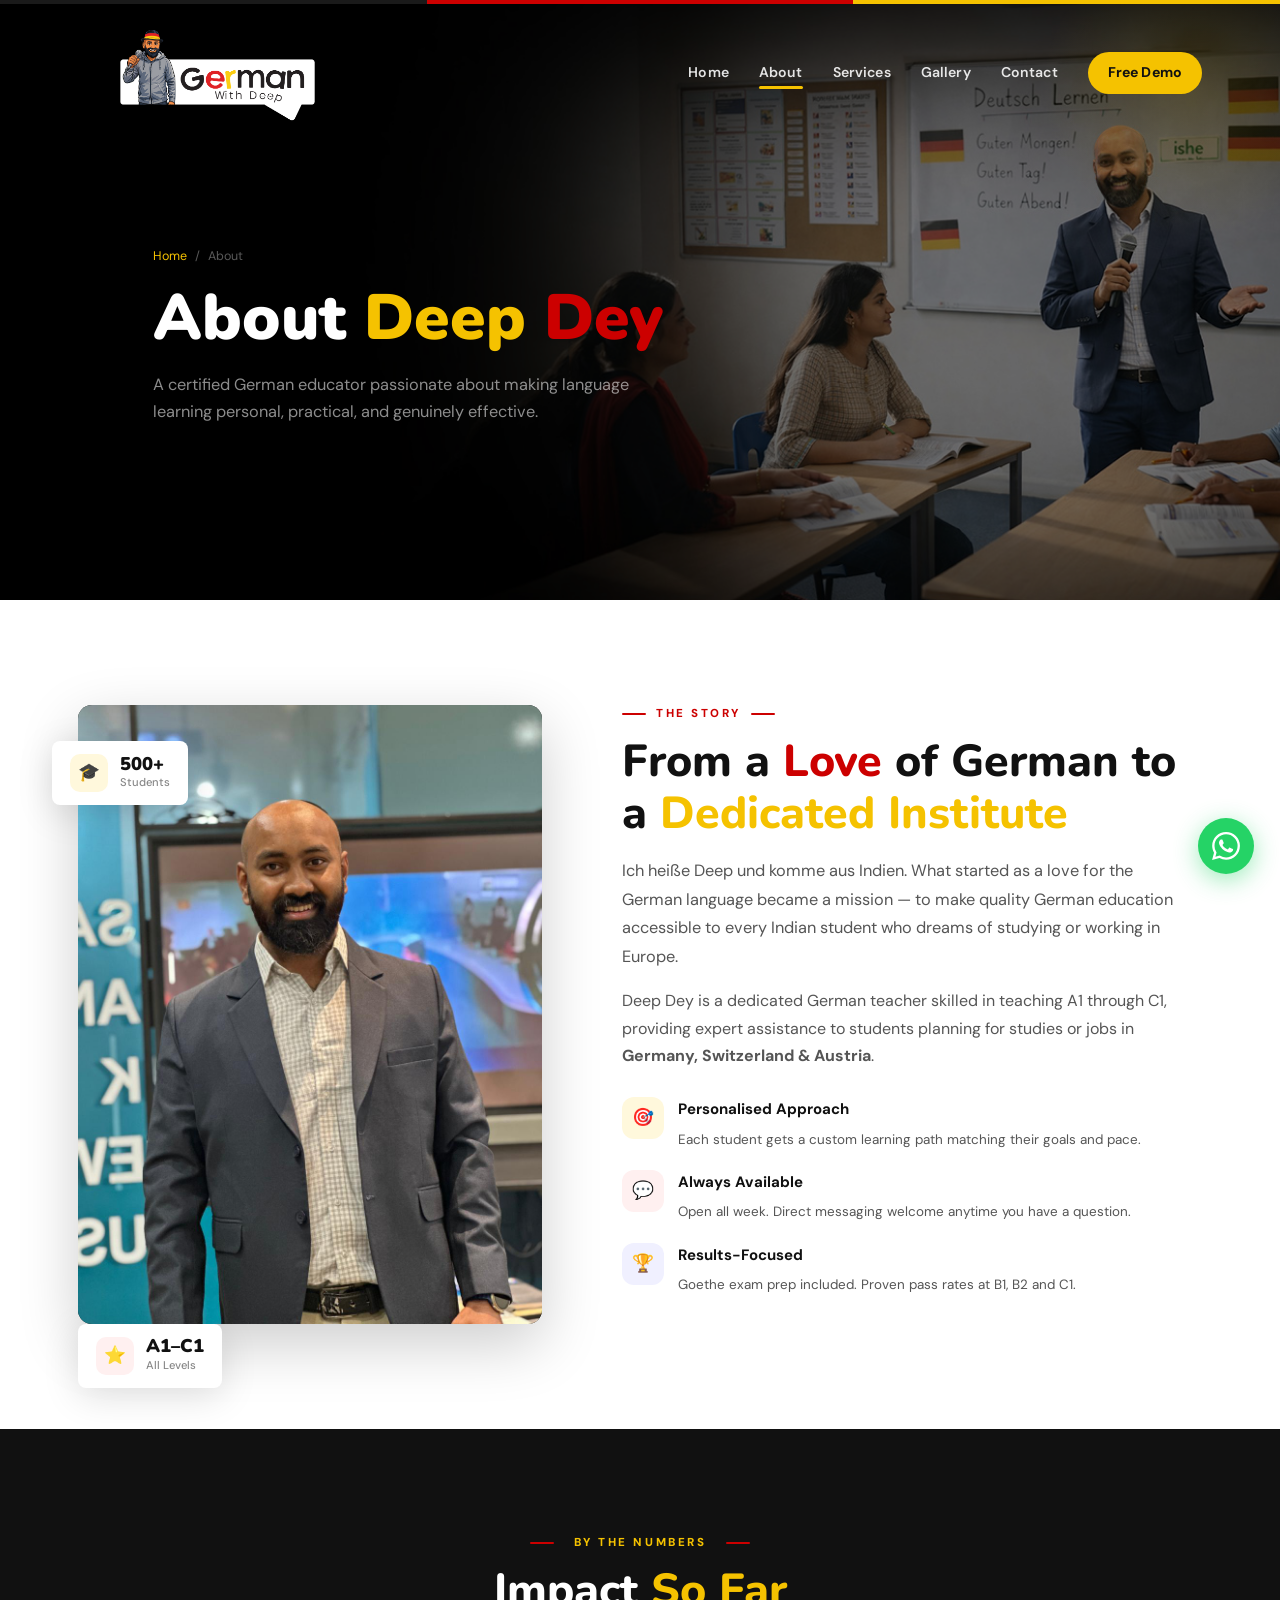
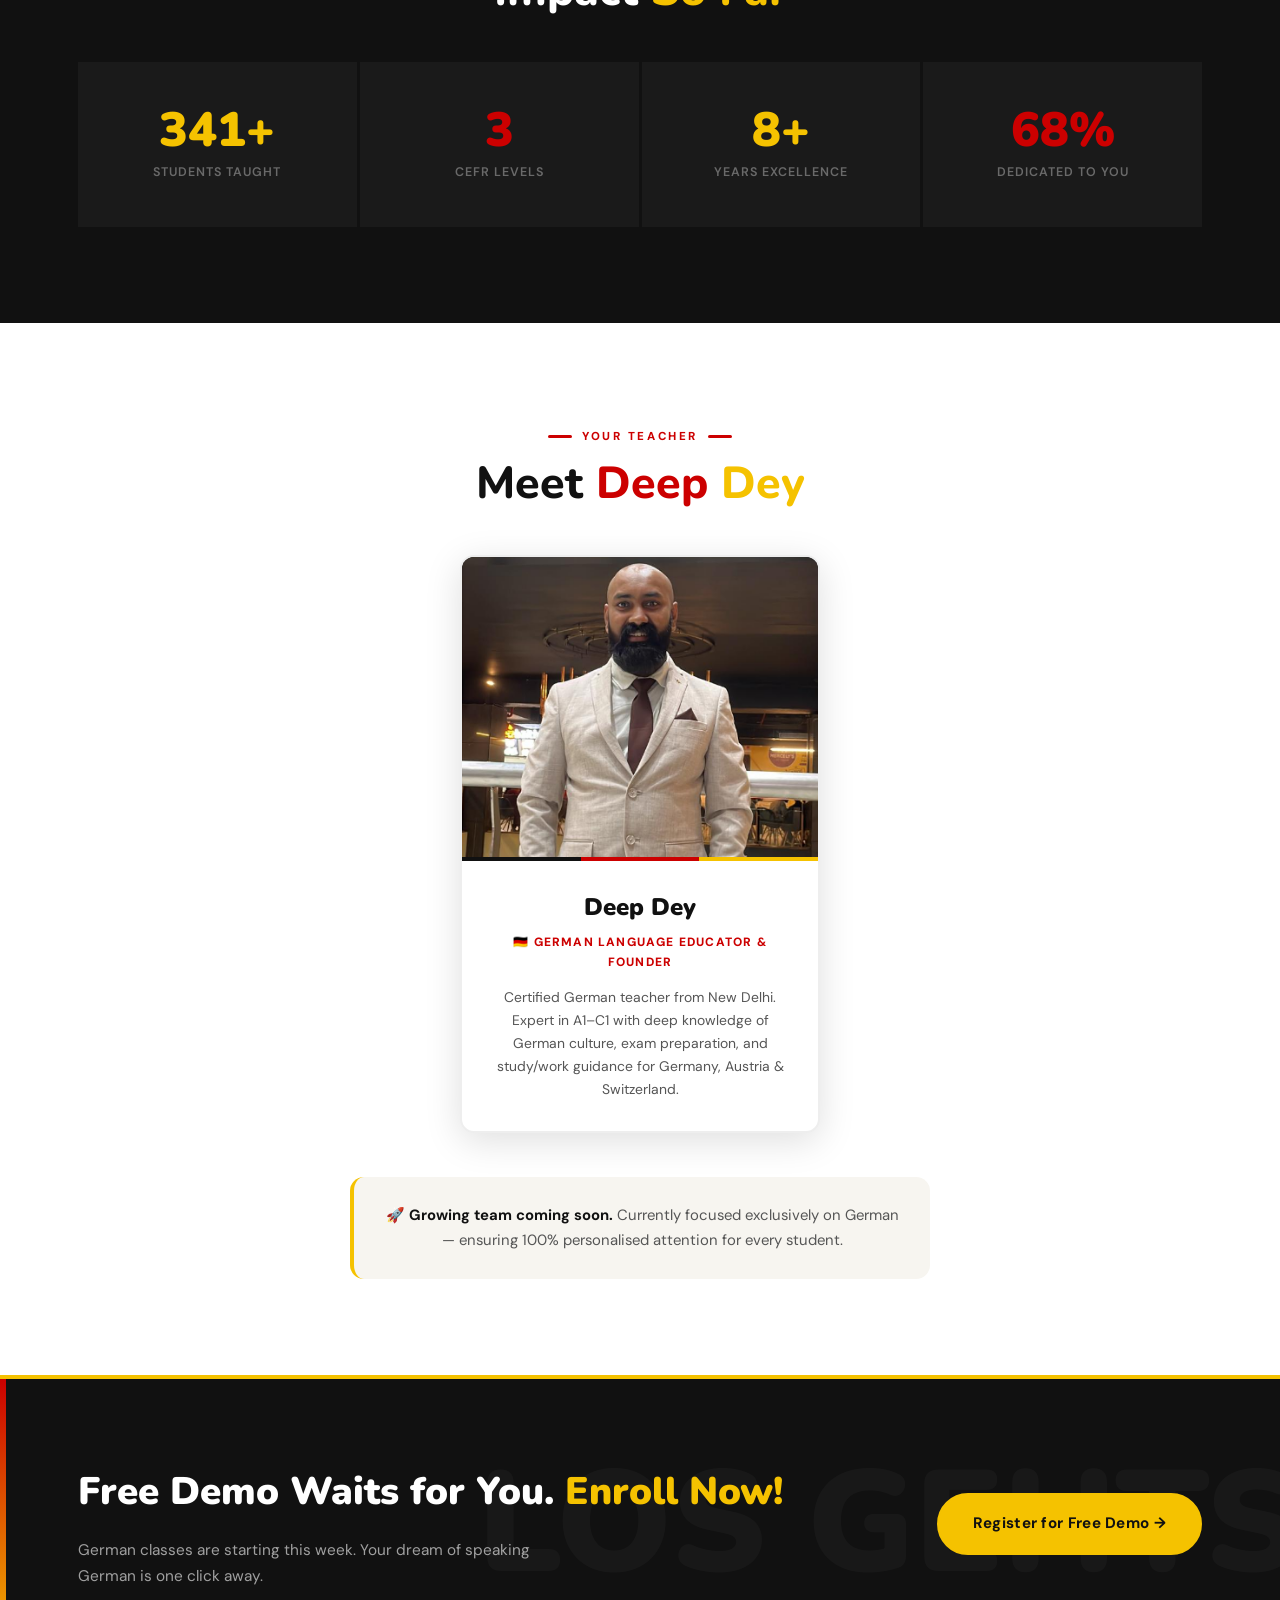
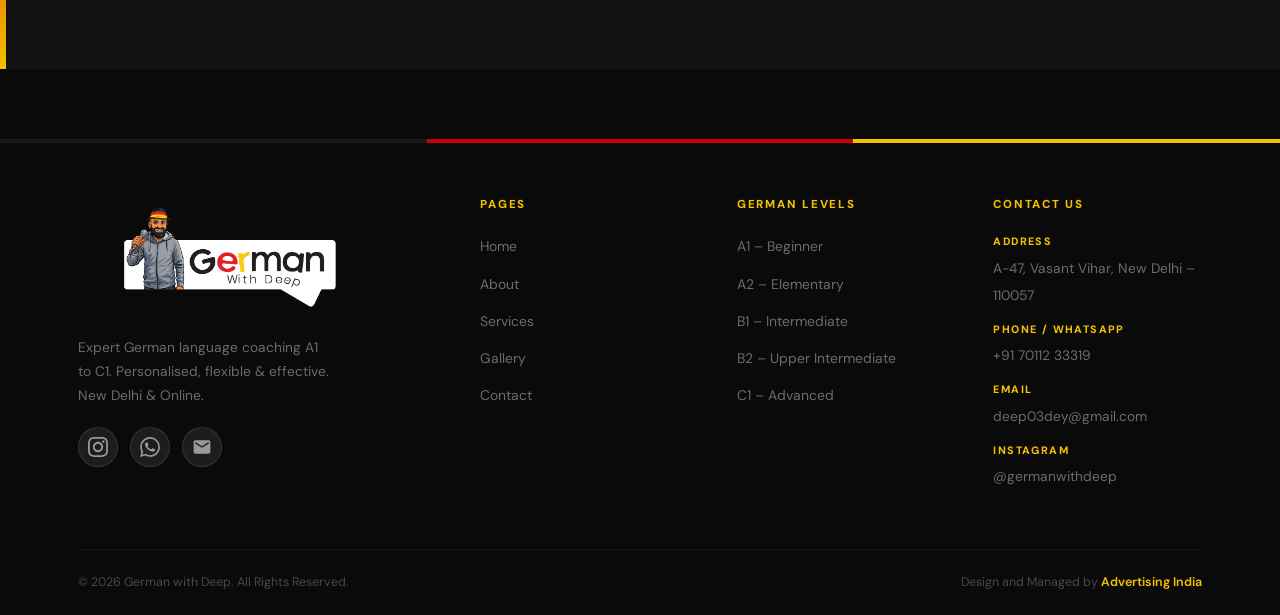
==== about.html @ fbdd0497 "Initial commit" ====
<!DOCTYPE html>
<html lang="en">
<head>
  <meta charset="UTF-8"/><meta name="viewport" content="width=device-width,initial-scale=1.0"/>
  <link rel="preconnect" href="https://fonts.googleapis.com"/>
  <link rel="preconnect" href="https://fonts.gstatic.com" crossorigin/>
  <link href="https://fonts.googleapis.com/css2?family=Nunito:wght@400;600;700;800;900&family=DM+Sans:wght@300;400;500;600&family=Playfair+Display:ital,wght@0,700;1,400&display=swap" rel="stylesheet"/>
  <link rel="stylesheet" href="style.css"/>
  <meta name="description" content="About Deep Dey – certified German teacher in New Delhi. Teaching A1 to C1 with personalised coaching and study abroad guidance."/>
  <title>About Deep Dey – German With Deep | German Teacher New Delhi</title>
</head><body>
<header class="navbar" id="navbar">
  <div class="nav-inner container">
    <a href="index.html" class="nav-logo">
      <img src="logo-black.png" alt="German With Deep" class="logo-dark"/>
      <img src="logo-white.png" alt="German With Deep" class="logo-light"/>
    </a>
    <nav class="nav-links" id="navLinks">
      <a href="index.html">Home</a>
      <a href="about.html" id="abt-lnk">About</a>
      <a href="services.html" id="svc-lnk">Services</a>
      <a href="gallery.html" id="gal-lnk">Gallery</a>
      <a href="contact.html" id="con-lnk">Contact</a>
      <a href="contact.html" class="nav-cta">Free Demo</a>
    </nav>
    <button class="hamburger" id="hamburger" aria-label="Menu"><span></span><span></span><span></span></button>
  </div>
</header>
<section class="page-hero">
  <!-- <img src="images/about_banner.jpeg" class="hero-bg"> -->
  <div class="page-hero-flag">
    <div class="pf1"></div><div class="pf2"></div><div class="pf3"></div></div>
  <div class="container page-hero-content">
    
    <div class="breadcrumb"><a href="index.html">Home</a><span>/</span><span>About</span></div>
    <h1>About <span class="y">Deep</span> <span class="r">Dey</span></h1>
    <p>A certified German educator passionate about making language learning personal, practical, and genuinely effective.</p>
  </div>
</section>

<section class="about-wrap section">
  <div class="container about-grid">
    <div class="about-img-col reveal-l">
      <div class="about-img-box">
        <img src="images/about.hero.jpeg" alt="Deep Dey" loading="lazy"/>
        <div class="about-img-ph"><div class="ph-initial">D</div><div class="ph-label">deep-dey-about.jpg</div></div>
      </div>
      <div class="float-badge"><div class="fb-icon yellow">🎓</div><div><div class="fb-num">500+</div><div class="fb-lbl">Students</div></div></div>
      <div class="float-badge"><div class="fb-icon red">⭐</div><div><div class="fb-num">A1–C1</div><div class="fb-lbl">All Levels</div></div></div>
    </div>
    <div class="about-text reveal-r">
      <div class="eyebrow">The Story</div>
      <h2 class="section-title">From a <span class="r">Love</span> of German to a <span class="y">Dedicated Institute</span></h2>
      <p class="section-lead">Ich heiße Deep und komme aus Indien. What started as a love for the German language became a mission — to make quality German education accessible to every Indian student who dreams of studying or working in Europe.</p>
      <p style="color:var(--text2);margin:16px 0;">Deep Dey is a dedicated German teacher skilled in teaching A1 through C1, providing expert assistance to students planning for studies or jobs in <strong>Germany, Switzerland &amp; Austria</strong>.</p>
      <div class="about-feats">
        <div class="about-feat"><div class="feat-dot y">🎯</div><div class="feat-txt"><strong>Personalised Approach</strong><span>Each student gets a custom learning path matching their goals and pace.</span></div></div>
        <div class="about-feat"><div class="feat-dot r">💬</div><div class="feat-txt"><strong>Always Available</strong><span>Open all week. Direct messaging welcome anytime you have a question.</span></div></div>
        <div class="about-feat"><div class="feat-dot b">🏆</div><div class="feat-txt"><strong>Results-Focused</strong><span>Goethe exam prep included. Proven pass rates at B1, B2 and C1.</span></div></div>
      </div>
    </div>
  </div>
</section>

<section class="milestones-wrap section">
  <div class="container">
    <div class="section-header center reveal" style="margin-bottom:44px">
      <div class="eyebrow" style="justify-content:center;color:var(--yellow)"><span style="background:var(--yellow)"></span>By the Numbers<span style="background:var(--yellow)"></span></div>
      <h2 class="section-title light">Impact <span style="color:var(--yellow)">So Far</span></h2>
    </div>
    <div class="milestone-row">
      <div class="mstone"><div class="mstone-num" data-target="500" data-suffix="+">0+</div><div class="mstone-lbl">Students Taught</div></div>
      <div class="mstone"><div class="mstone-num" data-target="5" data-suffix="">0</div><div class="mstone-lbl">CEFR Levels</div></div>
      <div class="mstone"><div class="mstone-num" data-target="13" data-suffix="+">0+</div><div class="mstone-lbl">Years Excellence</div></div>
      <div class="mstone"><div class="mstone-num" data-target="100" data-suffix="%">0%</div><div class="mstone-lbl">Dedicated to You</div></div>
    </div>
  </div>
</section>

<section class="about-wrap section">
  <div class="container">
    <div class="section-header center reveal" style="margin-bottom:44px">
      <div class="eyebrow" style="justify-content:center">Your Teacher</div>
      <h2 class="section-title">Meet <span class="r">Deep</span> <span class="y">Dey</span></h2>
    </div>
    <div style="display:flex;justify-content:center">
      <div class="teacher-card reveal">
        <div class="tc-img">
          <img src="images/meet.png" alt="Deep Dey" loading="lazy"/>
          <!-- <div class="tc-img-ph"><div class="tc-initial">D</div><span>deep-dey-teacher.jpg</span></div> -->
        </div>
        <div class="tc-top-bar"><div style="background:var(--black)"></div><div style="background:var(--red)"></div><div style="background:var(--yellow)"></div></div>
        <div class="tc-info">
          <div class="tc-name">Deep Dey</div>
          <div class="tc-role">🇩🇪 German Language Educator &amp; Founder</div>
          <div class="tc-bio">Certified German teacher from New Delhi. Expert in A1–C1 with deep knowledge of German culture, exam preparation, and study/work guidance for Germany, Austria &amp; Switzerland.</div>
        </div>
      </div>
    </div>
    <div style="max-width:580px;margin:44px auto 0;background:var(--warm);border-radius:var(--radius);padding:26px 30px;border-left:4px solid var(--yellow);text-align:center">
      <p style="color:var(--text2);font-size:.93rem">🚀 <strong style="color:var(--black)">Growing team coming soon.</strong> Currently focused exclusively on German — ensuring 100% personalised attention for every student.</p>
    </div>
  </div>
</section>
<div class="cta-banner">
  <div class="cta-inner container">
    <div class="cta-text">
      <h2>Free Demo Waits for You. <span>Enroll Now!</span></h2>
      <p>German classes are starting this week. Your dream of speaking German is one click away.</p>
    </div>
    <a href="contact.html" class="btn btn-yellow" style="padding:16px 34px;font-size:.95rem">Register for Free Demo →</a>
  </div>
</div>
<!-- <footer class="footer">
  <div class="footer-flag"><div class="ff-b"></div><div class="ff-r"></div><div class="ff-y"></div></div>
  <div class="container">
    <div class="footer-grid">
      <div class="footer-brand"><img src="logo-white.png" alt="German With Deep" class="fl"/><p>Expert German language coaching A1 to C1. Personalised, flexible &amp; effective. New Delhi &amp; Online.</p></div>
      <div class="footer-col"><h4>Pages</h4><ul><li><a href="index.html">Home</a></li><li><a href="about.html">About</a></li><li><a href="services.html">Services</a></li><li><a href="gallery.html">Gallery</a></li><li><a href="contact.html">Contact</a></li></ul></div>
      <div class="footer-col"><h4>German Levels</h4><ul><li><a href="services.html">A1 – Beginner</a></li><li><a href="services.html">A2 – Elementary</a></li><li><a href="services.html">B1 – Intermediate</a></li><li><a href="services.html">B2 – Upper Int.</a></li><li><a href="services.html">C1 – Advanced</a></li></ul></div>
      <div class="footer-col"><h4>Contact</h4>
        <div class="fc-item"><strong>Address</strong><span>A-47, Vasant Vihar, New Delhi – 110057</span></div>
        <div class="fc-item"><strong>Phone / WhatsApp</strong><a href="tel:+917011233319">+91 70112 33319</a></div>
        <div class="fc-item"><strong>Email</strong><a href="mailto:deep03dey@gmail.com">deep03dey@gmail.com</a></div>
      </div>
    </div>
    <div class="footer-bottom">
      <p>© 2024 German With Deep. All Rights Reserved.</p>
      <div class="footer-socials">
        <a href="#" class="fsoc">▶</a><a href="#" class="fsoc">📷</a>
        <a href="https://wa.me/917011233319" class="fsoc">💬</a>
      </div>
    </div>
  </div>
</footer> -->

<footer class="footer">
  <div class="footer-flag"><div class="ff-b"></div><div class="ff-r"></div><div class="ff-y"></div></div>
  <div class="container">
    <div class="footer-grid">

      <div class="footer-brand">
        <img src="logo-white.png" alt="German With Deep" class="fl"/>
        <p>Expert German language coaching A1 to C1. Personalised, flexible &amp; effective. New Delhi &amp; Online.</p>
        <div class="footer-socials" style="margin-top:20px">
          <!-- Instagram -->
          <a href="https://www.instagram.com/germanwithdeep?igsh=MWoxcTdnMjJjYzBhMg%3D%3D&utm_source=qr"
             target="_blank" rel="noopener noreferrer"
             class="fsoc fsoc-insta" aria-label="Instagram">
            <svg viewBox="0 0 24 24" xmlns="http://www.w3.org/2000/svg">
              <path d="M12 2.163c3.204 0 3.584.012 4.85.07 3.252.148 4.771 1.691 4.919 4.919.058 1.265.069 1.645.069 4.849 0 3.205-.012 3.584-.069 4.849-.149 3.225-1.664 4.771-4.919 4.919-1.266.058-1.644.07-4.85.07-3.204 0-3.584-.012-4.849-.07-3.26-.149-4.771-1.699-4.919-4.92-.058-1.265-.07-1.644-.07-4.849 0-3.204.013-3.583.07-4.849.149-3.227 1.664-4.771 4.919-4.919 1.266-.057 1.645-.069 4.849-.069zm0-2.163c-3.259 0-3.667.014-4.947.072-4.358.2-6.78 2.618-6.98 6.98-.059 1.281-.073 1.689-.073 4.948 0 3.259.014 3.668.072 4.948.2 4.358 2.618 6.78 6.98 6.98 1.281.058 1.689.072 4.948.072 3.259 0 3.668-.014 4.948-.072 4.354-.2 6.782-2.618 6.979-6.98.059-1.28.073-1.689.073-4.948 0-3.259-.014-3.667-.072-4.947-.196-4.354-2.617-6.78-6.979-6.98-1.281-.059-1.69-.073-4.949-.073zm0 5.838c-3.403 0-6.162 2.759-6.162 6.162s2.759 6.163 6.162 6.163 6.162-2.759 6.162-6.163c0-3.403-2.759-6.162-6.162-6.162zm0 10.162c-2.209 0-4-1.79-4-4 0-2.209 1.791-4 4-4s4 1.791 4 4c0 2.21-1.791 4-4 4zm6.406-11.845c-.796 0-1.441.645-1.441 1.44s.645 1.44 1.441 1.44c.795 0 1.439-.645 1.439-1.44s-.644-1.44-1.439-1.44z"/>
            </svg>
          </a>
          <!-- WhatsApp -->
          <a href="https://wa.me/917011233319"
             target="_blank" rel="noopener noreferrer"
             class="fsoc fsoc-wa" aria-label="WhatsApp">
            <svg viewBox="0 0 24 24" xmlns="http://www.w3.org/2000/svg">
              <path d="M17.472 14.382c-.297-.149-1.758-.867-2.03-.967-.273-.099-.471-.148-.67.15-.197.297-.767.966-.94 1.164-.173.199-.347.223-.644.075-.297-.15-1.255-.463-2.39-1.475-.883-.788-1.48-1.761-1.653-2.059-.173-.297-.018-.458.13-.606.134-.133.298-.347.446-.52.149-.174.198-.298.298-.497.099-.198.05-.371-.025-.52-.075-.149-.669-1.612-.916-2.207-.242-.579-.487-.5-.669-.51-.173-.008-.371-.01-.57-.01-.198 0-.52.074-.792.372-.272.297-1.04 1.016-1.04 2.479 0 1.462 1.065 2.875 1.213 3.074.149.198 2.096 3.2 5.077 4.487.709.306 1.262.489 1.694.625.712.227 1.36.195 1.871.118.571-.085 1.758-.719 2.006-1.413.248-.694.248-1.289.173-1.413-.074-.124-.272-.198-.57-.347m-5.421 7.403h-.004a9.87 9.87 0 01-5.031-1.378l-.361-.214-3.741.982.998-3.648-.235-.374a9.86 9.86 0 01-1.51-5.26c.001-5.45 4.436-9.884 9.888-9.884 2.64 0 5.122 1.03 6.988 2.898a9.825 9.825 0 012.893 6.994c-.003 5.45-4.437 9.884-9.885 9.884m8.413-18.297A11.815 11.815 0 0012.05 0C5.495 0 .16 5.335.157 11.892c0 2.096.547 4.142 1.588 5.945L.057 24l6.305-1.654a11.882 11.882 0 005.683 1.448h.005c6.554 0 11.89-5.335 11.893-11.893a11.821 11.821 0 00-3.48-8.413Z"/>
            </svg>
          </a>
          <!-- Email -->
          <a href="mailto:deep03dey@gmail.com"
             class="fsoc fsoc-mail" aria-label="Email">
            <svg viewBox="0 0 24 24" xmlns="http://www.w3.org/2000/svg">
              <path d="M20 4H4c-1.1 0-2 .9-2 2v12c0 1.1.9 2 2 2h16c1.1 0 2-.9 2-2V6c0-1.1-.9-2-2-2zm0 4l-8 5-8-5V6l8 5 8-5v2z"/>
            </svg>
          </a>
        </div>
      </div>

      <div class="footer-col">
        <h4>Pages</h4>
        <ul>
          <li><a href="index.html">Home</a></li>
          <li><a href="about.html">About</a></li>
          <li><a href="services.html">Services</a></li>
          <li><a href="gallery.html">Gallery</a></li>
          <li><a href="contact.html">Contact</a></li>
        </ul>
      </div>

      <div class="footer-col">
        <h4>German Levels</h4>
        <ul>
          <li><a href="services.html">A1 – Beginner</a></li>
          <li><a href="services.html">A2 – Elementary</a></li>
          <li><a href="services.html">B1 – Intermediate</a></li>
          <li><a href="services.html">B2 – Upper Intermediate</a></li>
          <li><a href="services.html">C1 – Advanced</a></li>
        </ul>
      </div>

      <div class="footer-col">
        <h4>Contact Us</h4>
        <div class="fc-item"><strong>Address</strong><span>A-47, Vasant Vihar, New Delhi – 110057</span></div>
        <div class="fc-item"><strong>Phone / WhatsApp</strong><a href="https://wa.me/917011233319">+91 70112 33319</a></div>
        <div class="fc-item"><strong>Email</strong><a href="mailto:deep03dey@gmail.com">deep03dey@gmail.com</a></div>
        <div class="fc-item"><strong>Instagram</strong>
          <a href="https://www.instagram.com/germanwithdeep?igsh=MWoxcTdnMjJjYzBhMg%3D%3D&utm_source=qr"
             target="_blank" rel="noopener">@germanwithdeep</a>
        </div>
      </div>

    </div>

    <!-- Bottom bar -->
    <div class="footer-bottom">
      <p>© 2026 German with Deep. All Rights Reserved.</p>
      <p class="footer-credit">
        Design and Managed by
        <a href="https://lso360seoplugin.com/" target="_blank" rel="noopener">Advertising India</a>
      </p>
    </div>

  </div>
</footer>
<a href="https://wa.me/917011233319" class="wa-fab" target="_blank" rel="noopener" aria-label="WhatsApp"><svg viewBox="0 0 24 24"><path d="M17.472 14.382c-.297-.149-1.758-.867-2.03-.967-.273-.099-.471-.148-.67.15-.197.297-.767.966-.94 1.164-.173.199-.347.223-.644.075-.297-.15-1.255-.463-2.39-1.475-.883-.788-1.48-1.761-1.653-2.059-.173-.297-.018-.458.13-.606.134-.133.298-.347.446-.52.149-.174.198-.298.298-.497.099-.198.05-.371-.025-.52-.075-.149-.669-1.612-.916-2.207-.242-.579-.487-.5-.669-.51-.173-.008-.371-.01-.57-.01-.198 0-.52.074-.792.372-.272.297-1.04 1.016-1.04 2.479 0 1.462 1.065 2.875 1.213 3.074.149.198 2.096 3.2 5.077 4.487.709.306 1.262.489 1.694.625.712.227 1.36.195 1.871.118.571-.085 1.758-.719 2.006-1.413.248-.694.248-1.289.173-1.413-.074-.124-.272-.198-.57-.347m-5.421 7.403h-.004a9.87 9.87 0 01-5.031-1.378l-.361-.214-3.741.982.998-3.648-.235-.374a9.86 9.86 0 01-1.51-5.26c.001-5.45 4.436-9.884 9.888-9.884 2.64 0 5.122 1.03 6.988 2.898a9.825 9.825 0 012.893 6.994c-.003 5.45-4.437 9.884-9.885 9.884m8.413-18.297A11.815 11.815 0 0012.05 0C5.495 0 .16 5.335.157 11.892c0 2.096.547 4.142 1.588 5.945L.057 24l6.305-1.654a11.882 11.882 0 005.683 1.448h.005c6.554 0 11.89-5.335 11.893-11.893a11.821 11.821 0 00-3.48-8.413Z"/></svg></a>
<script src="main.js"></script>
</body></html>
---- style.css ----
/* ══════════════════════════════════════════════════════
   GERMAN WITH DEEP — Logo-Matched Theme
   Exact logo colors:
   Black  #111111  — primary bg, text
   White  #FFFFFF  — text on dark, sections
   Red    #CC0000  — German flag red (accent 1)
   Yellow #F5C200  — German flag gold (accent 2)
   Warm   #F7F5F0  — off-white bg for light sections
   ══════════════════════════════════════════════════════ */

:root {
  --black:   #111111;
  --black2:  #1A1A1A;
  --black3:  #242424;
  --white:   #FFFFFF;
  --warm:    #F7F5F0;
  --red:     #CC0000;
  --red2:    #E00000;
  --yellow:  #F5C200;
  --yellow2: #FFCF00;
  --gray:    #888888;
  --gray2:   #EEEEEE;
  --text:    #222222;
  --text2:   #555555;

  --font-head: 'Nunito', sans-serif;
  --font-body: 'DM Sans', sans-serif;
  --font-serif:'Playfair Display', serif;

  --radius:   14px;
  --radius-sm:8px;
  --shadow:   0 4px 20px rgba(0,0,0,0.08);
  --shadow-md:0 8px 36px rgba(0,0,0,0.13);
  --shadow-lg:0 20px 60px rgba(0,0,0,0.20);
  --tr:       0.3s cubic-bezier(0.4,0,0.2,1);
}

*,*::before,*::after { box-sizing:border-box; margin:0; padding:0; }
html { scroll-behavior:smooth; font-size:16px; }
body { font-family:var(--font-body); color:var(--text); background:var(--warm); overflow-x:hidden; line-height:1.7; }
img  { max-width:100%; display:block; }
a    { text-decoration:none; color:inherit; }
ul   { list-style:none; }

.container { max-width:1180px; margin:0 auto; padding:0 28px; }
.section    { padding:96px 0; }
.center     { text-align:center; }

/* ── Typography ── */
.eyebrow {
  display:inline-flex; align-items:center; gap:10px;
  font-size:.72rem; font-weight:800; letter-spacing:.22em;
  text-transform:uppercase; color:var(--red); margin-bottom:12px;
}
.eyebrow::before,
.eyebrow::after { content:''; display:block; width:24px; height:2.5px; background:var(--red); border-radius:2px; }

.section-title {
  font-family:var(--font-head);
  font-size:clamp(1.9rem,3.5vw,2.8rem);
  font-weight:800; line-height:1.18; color:var(--black); margin-bottom:16px;
}
.section-title .r { color:var(--red); }
.section-title .y { color:var(--yellow); }
.section-title.light { color:var(--white); }

.section-lead { font-size:1.02rem; color:var(--text2); line-height:1.75; max-width:560px; }

/* ── Buttons ── */
.btn {
  display:inline-flex; align-items:center; gap:8px;
  padding:13px 28px; border-radius:50px;
  font-family:var(--font-body); font-weight:700; font-size:.9rem;
  cursor:pointer; border:2.5px solid transparent;
  transition:var(--tr); letter-spacing:.02em; white-space:nowrap;
}
.btn-red  { background:var(--red); color:var(--white); border-color:var(--red); }
.btn-red:hover { background:var(--red2); border-color:var(--red2); transform:translateY(-2px); box-shadow:0 8px 24px rgba(204,0,0,.3); }
.btn-yellow { background:var(--yellow); color:var(--black); border-color:var(--yellow); }
.btn-yellow:hover { background:var(--yellow2); border-color:var(--yellow2); transform:translateY(-2px); box-shadow:0 8px 24px rgba(245,194,0,.35); }
.btn-black { background:var(--black); color:var(--white); border-color:var(--black); }
.btn-black:hover { background:var(--black2); transform:translateY(-2px); }
.btn-outline { background:transparent; color:var(--black); border-color:var(--black); }
.btn-outline:hover { background:var(--black); color:var(--white); }
.btn-outline-white { background:transparent; color:var(--white); border-color:rgba(255,255,255,.5); }
.btn-outline-white:hover { border-color:var(--yellow); color:var(--yellow); }
.btn-white { background:var(--white); color:var(--black); border-color:var(--white); }
.btn-white:hover { background:var(--yellow); border-color:var(--yellow); }

/* ══════════════════════════════════════════════════════
   NAVBAR
   ══════════════════════════════════════════════════════ */
.navbar {
  position:fixed; top:0; left:0; right:0; z-index:1000;
  padding:18px 0; transition:var(--tr);
}
.navbar.scrolled {
  background:var(--white);
  box-shadow:0 2px 24px rgba(0,0,0,.10);
  padding:12px 0;
}
.navbar:not(.scrolled) .logo-dark  { display:none; }
.navbar:not(.scrolled) .logo-light { display:block; }
.navbar.scrolled .logo-light { display:none !important; }
.navbar.scrolled .logo-dark  { display:block !important; }

.nav-inner { display:flex; align-items:center; justify-content:space-between; }
.nav-logo img { height:110px; width:auto; }

.nav-links { display:flex; align-items:center; gap:30px; }
.nav-links a {
  font-weight:600; font-size:.88rem; letter-spacing:.01em;
  color:rgba(255,255,255,.88); transition:var(--tr); position:relative;
}
.navbar.scrolled .nav-links a { color:var(--text); }
.nav-links a::after {
  content:''; position:absolute; bottom:-4px; left:0;
  width:0; height:2.5px; background:var(--yellow); border-radius:2px; transition:var(--tr);
}
.nav-links a:hover::after, .nav-links a.active::after { width:100%; }
.nav-links a:hover { color:var(--yellow); }
.navbar.scrolled .nav-links a:hover { color:var(--red); }
.navbar.scrolled .nav-links a::after { background:var(--red); }

.nav-cta {
  background:var(--yellow) !important; color:var(--black) !important;
  padding:9px 20px !important; border-radius:50px; font-weight:700 !important;
}
.nav-cta::after { display:none !important; }
.nav-cta:hover { background:var(--yellow2) !important; transform:translateY(-1px); }

.hamburger { display:none; flex-direction:column; gap:5px; background:none; border:none; cursor:pointer; padding:4px; }
.hamburger span { display:block; width:26px; height:2.5px; background:var(--white); border-radius:2px; transition:var(--tr); }
.navbar.scrolled .hamburger span { background:var(--black); }
.hamburger.open span:nth-child(1) { transform:rotate(45deg) translate(5px,5px); }
.hamburger.open span:nth-child(2) { opacity:0; }
.hamburger.open span:nth-child(3) { transform:rotate(-45deg) translate(5px,-5px); }

/* ══════════════════════════════════════════════════════
   HERO — Black bg, logo personality
   ══════════════════════════════════════════════════════ */
/* .hero {
  min-height:100vh; position:relative;
  background:var(--black);
  display:flex; align-items:center; overflow:hidden;
} */

.hero {
  min-height:100vh;
  position:relative;

  background:
    linear-gradient(rgba(0,0,0,0.4), rgba(0,0,0,0.4)),
    url('images/home_banner.jpeg') center/cover no-repeat;

  display:flex;
  align-items:center;
  overflow:hidden;
}

/* German flag stripe at very top */
.hero-flag-stripe {
  position:absolute; top:0; left:0; right:0;
  height:5px; display:flex;
}
.stripe-black { flex:1; background:#111; }
.stripe-red   { flex:1; background:var(--red); }
.stripe-gold  { flex:1; background:var(--yellow); }

/* Diagonal yellow accent shape */
.hero-shape {
  position:absolute; right:0; top:0; bottom:0; width:42%;
  background:linear-gradient(135deg, transparent 0%, rgba(245,194,0,.06) 100%);
  clip-path:polygon(15% 0%, 100% 0%, 100% 100%, 0% 100%);
  pointer-events:none;
}
.hero-shape::after {
  content:''; position:absolute; inset:0;
  background:repeating-linear-gradient(
    -45deg,
    transparent, transparent 40px,
    rgba(245,194,0,.03) 40px, rgba(245,194,0,.03) 41px
  );
}

/* Floating German words bg */
.hero-words { position:absolute; inset:0; pointer-events:none; overflow:hidden; }
.hw {
  position:absolute; font-family:var(--font-head); font-weight:900;
  color:rgba(255,255,255,.028); user-select:none;
  animation:hwDrift linear infinite;
}
.hw1 { font-size:6rem; top:8%;  left:2%;  animation-duration:24s; }
.hw2 { font-size:4rem; top:22%; right:6%; animation-duration:18s; animation-delay:-5s; }
.hw3 { font-size:5rem; top:55%; left:10%; animation-duration:27s; animation-delay:-10s; }
.hw4 { font-size:7rem; top:68%; right:8%; animation-duration:21s; animation-delay:-3s; }
.hw5 { font-size:3.5rem; top:40%; left:48%; animation-duration:30s; animation-delay:-7s; }
@keyframes hwDrift {
  0%   { transform:translateY(0)    rotate(-2deg); opacity:.03; }
  50%  { opacity:.06; }
  100% { transform:translateY(-40px) rotate(2deg);  opacity:.03; }
}

/* Animated dots grid */
.hero-dots {
  position:absolute; inset:0; pointer-events:none;
  /* background-image:radial-gradient(circle, rgba(255,255,255,.06) 1px, transparent 1px); */
  background-size:32px 32px;
  animation:dotScroll 20s linear infinite;
}
@keyframes dotScroll { from{background-position:0 0;} to{background-position:32px 32px;} }

.hero-content { position:relative; z-index:2; padding-top:100px; max-width:680px;margin-left:70px; padding: 0 20px; margin-top: 150px;}

/* Pill badge */
.hero-pill {
  display:inline-flex; align-items:center; gap:10px;
  /* background:rgba(245,194,0,.12); border:1.5px solid rgba(245,194,0,.35); */
  color:var(--yellow); font-size:.76rem; font-weight:700;
  letter-spacing:.15em; text-transform:uppercase;
  padding:7px 18px; border-radius:50px; margin-bottom:28px;
  animation:fadeInDown .7s ease both;
}
.pill-dot { width:7px; height:7px; border-radius:50%; background:var(--yellow); animation:blink 2s ease-in-out infinite; }
@keyframes blink { 0%,100%{opacity:1;} 50%{opacity:.25;} }

/* Hero title */
.hero-title {
  font-family:var(--font-head);
  font-size:clamp(3rem,6vw,5.6rem);
  font-weight:900; line-height:1.07; margin-bottom:24px;
  display:flex; flex-direction:column; gap:2px;
}
.ht1 { color:var(--white); animation:fadeInUp .7s ease .1s both; }
.ht2 {
  display:inline-flex; align-items:center; gap:0;
  animation:fadeInUp .7s ease .2s both;
}
/* Logo-style colored letters: Ge-r-man */
.ht-w { color:var(--white); }
.ht-r { color:var(--red); }
.ht-y { color:var(--yellow); }
.ht3 { color:rgba(255,255,255,.55); font-size:60%; font-family:var(--font-serif); font-style:italic; animation:fadeInUp .7s ease .3s both; }

.hero-sub {
  color:rgba(255,255,255,.6); font-size:1.05rem; max-width:520px;
  margin-bottom:40px; animation:fadeInUp .7s ease .4s both; line-height:1.75;
}

.hero-btns { display:flex; gap:14px; flex-wrap:wrap; margin-bottom:60px; animation:fadeInUp .7s ease .5s both; }

/* Stats */
.hero-stats { display:flex; align-items:center; gap:36px; flex-wrap:wrap; animation:fadeInUp .7s ease .6s both; }
.hstat { display:flex; flex-direction:column; }
.hstat-num { font-family:var(--font-head); font-size:2rem; font-weight:900; color:var(--yellow); line-height:1; }
.hstat-lbl { font-size:.7rem; font-weight:600; color:rgba(255,255,255,.4); letter-spacing:.1em; text-transform:uppercase; margin-top:3px; }
.hstat-div { width:1px; height:42px; background:rgba(255,255,255,.1); }

/* Hero right image zone */
.hero-img-zone {
  position:absolute; right:0; bottom:0; top:0; width:42%;
  display:flex; align-items:flex-end; justify-content:center;
  z-index:1; pointer-events:none; overflow:hidden;
}
/* PATH: images/hero-deep.png — transparent PNG of Deep Dey */
.hero-img-zone img {
  height:88%; max-height:720px; width:auto;
  object-fit:contain; object-position:bottom;
  animation:heroFloat 5s ease-in-out infinite;
  filter:drop-shadow(0 30px 60px rgba(0,0,0,.5));
}
.hero-img-placeholder {
  height:70%; display:flex; align-items:flex-end; justify-content:center; opacity:.08;
}
@keyframes heroFloat { 0%,100%{transform:translateY(0);} 50%{transform:translateY(-14px);} }

/* Scroll mouse */
.hero-scroll {
  position:absolute; bottom:32px; left:50%; transform:translateX(-50%);
  display:flex; flex-direction:column; align-items:center; gap:8px; z-index:3;
}
.scroll-mouse {
  width:22px; height:36px; border:2px solid rgba(255,255,255,.25); border-radius:11px;
  display:flex; justify-content:center; padding-top:6px;
}
.scroll-wheel { width:3px; height:7px; background:var(--yellow); border-radius:2px; animation:scrollW 2s ease-in-out infinite; }
@keyframes scrollW { 0%{transform:translateY(0);opacity:1;} 100%{transform:translateY(10px);opacity:0;} }
.hero-scroll span { font-size:.6rem; letter-spacing:.2em; text-transform:uppercase; color:rgba(255,255,255,.3); }

/* ══════════════════════════════════════════════════════
   FLAG TICKER — uses actual German flag colors
   ══════════════════════════════════════════════════════ */
.ticker-wrap { overflow:hidden; padding:0; display:flex; }
.ticker-stripe-blk { height:14px; background:var(--black); flex:1; }
.ticker-stripe-red { height:14px; background:var(--red); flex:1; }
.ticker-stripe-yel { height:14px; background:var(--yellow); flex:1; }

/* Main ticker band */
.ticker-band { background:var(--red); overflow:hidden; padding:12px 0; }
.ticker-track {
  display:inline-flex; gap:40px;
  animation:tickerRoll 22s linear infinite;
}
.ticker-track span {font-weight:600; font-size:.58rem; letter-spacing:.12em; text-transform:uppercase; color:var(--white); white-space:nowrap; }
@keyframes tickerRoll { from{transform:translateX(0);} to{transform:translateX(-50%);} }

/* ══════════════════════════════════════════════════════
   ABOUT SECTION
   ══════════════════════════════════════════════════════ */
.about-wrap { background:var(--white); }
.about-grid { display:grid; grid-template-columns:1fr 1.25fr; gap:80px; align-items:center; }

.about-img-col { position:relative; }
.about-img-box {
  border-radius:var(--radius); overflow:hidden;
  aspect-ratio:3/4; background:var(--black);
  box-shadow:var(--shadow-lg); position:relative;
}
/* PATH: <img src="images/deep-dey-about.jpg" alt="Deep Dey"> */
.about-img-box img { width:100%; height:100%; object-fit:cover; object-position:top; }
.about-img-ph {
  width:100%; height:100%; display:flex; flex-direction:column;
  align-items:center; justify-content:center; gap:14px;
}
.ph-initial { font-family:var(--font-head); font-size:9rem; font-weight:900; color:rgba(245,194,0,.2); line-height:1; }
.ph-label { font-size:.72rem; letter-spacing:.18em; text-transform:uppercase; color:rgba(255,255,255,.15); }

/* Yellow corner accent */
.about-img-box::before {
  content:''; position:absolute; bottom:-10px; right:-10px;
  width:70px; height:70px; background:var(--yellow); border-radius:var(--radius-sm);
  z-index:-1;
}
.about-img-box::after {
  content:''; position:absolute; top:-10px; left:-10px;
  width:50px; height:50px; background:var(--red); border-radius:var(--radius-sm);
  z-index:-1;
}

/* Floating badge cards */
.float-badge {
  position:absolute; background:var(--white); border-radius:var(--radius-sm);
  padding:13px 18px; box-shadow:var(--shadow-md);
  display:flex; align-items:center; gap:12px;
  animation:fbFloat 5s ease-in-out infinite;
}
.float-badge:nth-of-type(1) { bottom:24px; right:-26px; animation-delay:0s; }
.float-badge:nth-of-type(2) { top:36px;    left:-26px;  animation-delay:-2.5s; }
@keyframes fbFloat { 0%,100%{transform:translateY(0);} 50%{transform:translateY(-7px);} }
.fb-icon { width:38px; height:38px; border-radius:10px; display:flex; align-items:center; justify-content:center; font-size:1.1rem; }
.fb-icon.yellow { background:#FFF8DC; }
.fb-icon.red    { background:#FFF0F0; }
.fb-num  { font-family:var(--font-head); font-size:1.15rem; font-weight:900; color:var(--black); line-height:1; }
.fb-lbl  { font-size:.7rem; color:var(--gray); font-weight:500; }

/* About text */
.about-feats { display:flex; flex-direction:column; gap:18px; margin:28px 0 36px; }
.about-feat  { display:flex; align-items:flex-start; gap:14px; }
.feat-dot {
  width:42px; height:42px; border-radius:12px; flex-shrink:0;
  display:flex; align-items:center; justify-content:center; font-size:1.1rem;
}
.feat-dot.y { background:#FFF8DC; }
.feat-dot.r { background:#FFF0F0; }
.feat-dot.b { background:#F0F0FF; }
.feat-dot.g { background:#F0FFF0; }
.feat-txt strong { display:block; font-weight:700; font-size:.94rem; color:var(--black); margin-bottom:2px; }
.feat-txt span   { font-size:.84rem; color:var(--text2); }

/* ══════════════════════════════════════════════════════
   LEVELS — Black cards with red/yellow accents
   ══════════════════════════════════════════════════════ */
.levels-wrap { background:var(--black); }
.levels-grid { display:grid; grid-template-columns:repeat(auto-fit,minmax(190px,1fr)); gap:3px; }
.level-card {
  background:var(--black2); padding:36px 24px; text-align:center;
  transition:var(--tr); cursor:pointer; position:relative; overflow:hidden;
}
.level-card::before {
  content:''; position:absolute; bottom:0; left:0; right:0; height:3px;
  transition:var(--tr); transform:scaleX(0);
}
.level-card.lc-a1::before { background:var(--yellow); }
.level-card.lc-a2::before { background:var(--yellow); }
.level-card.lc-b1::before { background:var(--red); }
.level-card.lc-b2::before { background:var(--red); }
.level-card.lc-c1::before { background:linear-gradient(90deg,var(--red),var(--yellow)); }
.level-card:hover::before  { transform:scaleX(1); }
.level-card:hover { background:var(--black3); transform:translateY(-4px); }

.level-tag {
  display:inline-block; font-size:.68rem; font-weight:800; letter-spacing:.1em;
  text-transform:uppercase; padding:3px 12px; border-radius:50px; margin-bottom:14px;
}
.level-tag.y { background:rgba(245,194,0,.15); color:var(--yellow); }
.level-tag.r { background:rgba(204,0,0,.15);   color:#FF6666; }
.level-tag.g { background:rgba(245,194,0,.08); color:var(--yellow); border:1px solid rgba(245,194,0,.2); }

.level-name {
  font-family:var(--font-head); font-size:2.2rem; font-weight:900;
  color:var(--white); margin-bottom:10px;
}
.level-desc { font-size:.84rem; color:rgba(255,255,255,.45); line-height:1.6; }

/* ══════════════════════════════════════════════════════
   WHY US — White bg, black cards with color accents
   ══════════════════════════════════════════════════════ */
.why-wrap { background:var(--warm); }
.why-grid { display:grid; grid-template-columns:repeat(auto-fit,minmax(250px,1fr)); gap:22px; }
.why-card {
  background:var(--white); border-radius:var(--radius); padding:34px 28px;
  border:2px solid var(--gray2); transition:var(--tr); position:relative; overflow:hidden;
}
.why-card::after {
  content:''; position:absolute; top:0; left:0; right:0; height:4px;
  transform:scaleX(0); transform-origin:left; transition:var(--tr);
}
.why-card.c-y::after { background:var(--yellow); }
.why-card.c-r::after { background:var(--red); }
.why-card:hover { border-color:var(--black); transform:translateY(-5px); box-shadow:var(--shadow-md); }
.why-card:hover::after { transform:scaleX(1); }

.why-icon {
  width:54px; height:54px; border-radius:14px; margin-bottom:20px;
  display:flex; align-items:center; justify-content:center;
}
.why-icon.y { background:#FFF8DC; }
.why-icon.r { background:#FFF0F0; }
.why-icon svg { width:26px; height:26px; }

.why-title { font-family:var(--font-head); font-size:1.05rem; font-weight:800; color:var(--black); margin-bottom:10px; }
.why-desc  { font-size:.86rem; color:var(--text2); line-height:1.65; }

/* ══════════════════════════════════════════════════════
   BATCHES — Black table
   ══════════════════════════════════════════════════════ */
.batches-wrap { background:var(--white); }
.batch-tbl-wrap { border-radius:var(--radius); overflow:hidden; box-shadow:var(--shadow-md); }
.batch-tbl { width:100%; border-collapse:collapse; }
.batch-tbl th {
  background:var(--black); color:var(--yellow);
  font-size:.74rem; font-weight:800; letter-spacing:.14em; text-transform:uppercase;
  padding:18px 22px; text-align:left;
}
.batch-tbl td { padding:15px 22px; font-size:.9rem; color:var(--text2); border-bottom:1px solid var(--gray2); }
.batch-tbl tr:last-child td { border-bottom:none; }
.batch-tbl tr:hover td { background:var(--warm); }
.batch-tbl td:first-child { font-weight:700; color:var(--black); }
.badge-online { display:inline-block; background:rgba(204,0,0,.08);   color:var(--red);    border-radius:50px; padding:3px 12px; font-size:.73rem; font-weight:700; }
.badge-both   { display:inline-block; background:rgba(245,194,0,.15); color:#B8900A; border-radius:50px; padding:3px 12px; font-size:.73rem; font-weight:700; }

/* ══════════════════════════════════════════════════════
   TESTIMONIALS — Black bg
   ══════════════════════════════════════════════════════ */
.testi-wrap { background:var(--black); }
.testi-grid { display:grid; grid-template-columns:repeat(auto-fit,minmax(300px,1fr)); gap:22px; }
.tcard {
  background:var(--black2); border:1px solid rgba(255,255,255,.07);
  border-radius:var(--radius); padding:32px 28px; transition:var(--tr);
  position:relative; overflow:hidden;
}
.tcard::before { content:'"'; position:absolute; top:16px; right:20px; font-family:var(--font-serif); font-size:5rem; color:rgba(245,194,0,.12); line-height:1; pointer-events:none; }
.tcard:hover { border-color:rgba(245,194,0,.3); transform:translateY(-4px); }
.tcard-stars { color:var(--yellow); font-size:.95rem; margin-bottom:14px; letter-spacing:2px; }
.tcard-text  { font-style:italic; color:rgba(255,255,255,.65); font-size:.95rem; line-height:1.75; margin-bottom:20px; }
.tcard-name  { font-weight:700; font-size:.9rem; color:var(--white); }
.tcard-role  { font-size:.76rem; color:rgba(255,255,255,.35); margin-top:3px; }

/* ══════════════════════════════════════════════════════
   CTA BANNER — Black with yellow accent, NOT red
   ══════════════════════════════════════════════════════ */
.cta-banner {
  background:var(--black); padding:80px 0;
  position:relative; overflow:hidden;
  border-top:4px solid var(--yellow);
}
.cta-banner::before {
  content:'LOS GEHTS';
  position:absolute; right:-20px; top:50%; transform:translateY(-50%);
  font-family:var(--font-head); font-size:9rem; font-weight:900;
  color:rgba(255,255,255,.03); user-select:none; white-space:nowrap; pointer-events:none;
}
/* Red left accent bar */
.cta-banner::after {
  content:''; position:absolute; left:0; top:0; bottom:0; width:6px;
  background:linear-gradient(to bottom, var(--red), var(--yellow));
}
.cta-inner {
  position:relative; z-index:2;
  display:flex; align-items:center; justify-content:space-between;
  gap:40px; flex-wrap:wrap;
}
.cta-text h2 {
  font-family:var(--font-head); font-size:clamp(1.7rem,3vw,2.5rem);
  font-weight:900; color:var(--white); margin-bottom:12px;
}
.cta-text h2 span { color:var(--yellow); }
.cta-text p { color:rgba(255,255,255,.6); font-size:.96rem; max-width:480px; }

/* ══════════════════════════════════════════════════════
   FOOTER — Black
   ══════════════════════════════════════════════════════ */
.footer { background:#0A0A0A; padding:70px 0 0; }
.footer-flag { display:flex; height:4px; }
.footer-flag div { flex:1; }
.ff-b { background:var(--black2); }
.ff-r { background:var(--red); }
.ff-y { background:var(--yellow); }

.footer-grid { display:grid; grid-template-columns:1.7fr 1fr 1fr 1fr; gap:48px; margin:52px 0 48px; }
.footer-brand .fl { height:120px; margin-bottom:20px; }
.footer-brand p { font-size:.86rem; color:rgba(255,255,255,.4); line-height:1.75; max-width:255px; }

.footer-col h4 { font-size:.72rem; font-weight:800; letter-spacing:.15em; text-transform:uppercase; color:var(--yellow); margin-bottom:18px; }
.footer-col ul { display:flex; flex-direction:column; gap:10px; }
.footer-col ul a { font-size:.87rem; color:rgba(255,255,255,.4); transition:var(--tr); }
.footer-col ul a:hover { color:var(--white); }
.fc-item { margin-bottom:12px; }
.fc-item strong { display:block; font-size:.67rem; font-weight:800; letter-spacing:.13em; text-transform:uppercase; color:var(--yellow); margin-bottom:3px; }
.fc-item a, .fc-item span { font-size:.86rem; color:rgba(255,255,255,.4); transition:var(--tr); }
.fc-item a:hover { color:var(--white); }

.footer-bottom {
  border-top:1px solid rgba(255,255,255,.06); padding:22px 0;
  display:flex; align-items:center; justify-content:space-between; flex-wrap:wrap; gap:12px;
}
.footer-bottom p { font-size:.78rem; color:rgba(255,255,255,.25); }
.footer-socials { display:flex; gap:10px; }
.fsoc {
  width:36px; height:36px; border-radius:50%;
  background:rgba(255,255,255,.07); display:flex; align-items:center; justify-content:center;
  color:rgba(255,255,255,.4); font-size:.85rem; transition:var(--tr);
}
.fsoc:hover { background:var(--yellow); color:var(--black); }

/* ══════════════════════════════════════════════════════
   PAGE HERO — inner pages
   ══════════════════════════════════════════════════════ */
.page-hero {
  background:var(--black); padding:150px 0 78px;
  position:relative; overflow:hidden;
}
.page-hero-flag { position:absolute; top:0; left:0; right:0; height:4px; display:flex; }
.page-hero-flag .pf1 { flex:1; background:var(--black2); }
.page-hero-flag .pf2 { flex:1; background:var(--red); }
.page-hero-flag .pf3 { flex:1; background:var(--yellow); }

.page-hero::after {
  content:''; position:absolute; top:-60px; right:-60px;
  width:300px; height:300px; border-radius:50%;
  background:radial-gradient(circle, rgba(245,194,0,.12) 0%, transparent 70%);
  pointer-events:none;
}
.page-hero-content { position:relative; z-index:2; }
.breadcrumb { display:flex; align-items:center; gap:8px; margin-bottom:16px; font-size:.78rem; color:rgba(255,255,255,.35); }
.breadcrumb a { color:var(--yellow); }
.breadcrumb a:hover { text-decoration:underline; }
.page-hero h1 {
  font-family:var(--font-head); font-size:clamp(2.3rem,5vw,4rem);
  font-weight:900; color:var(--white); margin-bottom:16px; line-height:1.12;
}
.page-hero h1 .r { color:var(--red); }
.page-hero h1 .y { color:var(--yellow); }
.page-hero p { color:rgba(255,255,255,.55); font-size:1.02rem; max-width:520px; }

/* ══════════════════════════════════════════════════════
   ABOUT PAGE
   ══════════════════════════════════════════════════════ */
.milestones-wrap { background:var(--black); }
.milestone-row { display:grid; grid-template-columns:repeat(4,1fr); gap:3px; }
.mstone { background:var(--black2); padding:44px 24px; text-align:center; transition:var(--tr); }
.mstone:hover { background:var(--black3); }
.mstone:nth-child(odd)  .mstone-num { color:var(--yellow); }
.mstone:nth-child(even) .mstone-num { color:var(--red); }
.mstone-num { font-family:var(--font-head); font-size:3rem; font-weight:900; line-height:1; margin-bottom:8px; transition:var(--tr); }
.mstone-lbl { font-size:.78rem; font-weight:600; letter-spacing:.08em; text-transform:uppercase; color:rgba(255,255,255,.35); }

/* Teacher card — solo */
.teacher-card {
  max-width:360px; margin:0 auto; border-radius:var(--radius);
  overflow:hidden; background:var(--white); border:2px solid var(--gray2);
  box-shadow:var(--shadow-md); text-align:center; transition:var(--tr);
}
.teacher-card:hover { transform:translateY(-6px); box-shadow:var(--shadow-lg); }
.tc-img {
  height:300px; background:var(--black);
  display:flex; align-items:center; justify-content:center; overflow:hidden; position:relative;
}
/* PATH: <img src="images/deep-dey-teacher.jpg" alt="Deep Dey"> */
.tc-img img { width:100%; height:100%; object-fit:cover; object-position:top; }
.tc-img-ph { display:flex; flex-direction:column; align-items:center; gap:10px; }
.tc-initial { font-family:var(--font-head); font-size:7rem; font-weight:900; color:rgba(245,194,0,.25); line-height:1; }
.tc-img-ph span { font-size:.7rem; letter-spacing:.15em; text-transform:uppercase; color:rgba(255,255,255,.15); }
.tc-top-bar { height:4px; display:flex; }
.tc-top-bar div { flex:1; }
.tc-info { padding:26px 24px 30px; }
.tc-name { font-family:var(--font-head); font-size:1.5rem; font-weight:900; color:var(--black); margin-bottom:4px; }
.tc-role { font-size:.75rem; font-weight:800; letter-spacing:.1em; text-transform:uppercase; color:var(--red); margin-bottom:13px; }
.tc-bio  { font-size:.87rem; color:var(--text2); line-height:1.65; }

/* ══════════════════════════════════════════════════════
   SERVICES PAGE
   ══════════════════════════════════════════════════════ */
.scard-grid { display:grid; grid-template-columns:repeat(auto-fit,minmax(300px,1fr)); gap:24px; }
.scard {
  border-radius:var(--radius); background:var(--white); border:2px solid var(--gray2);
  overflow:hidden; transition:var(--tr);
}
.scard:hover { transform:translateY(-5px); box-shadow:var(--shadow-lg); border-color:var(--black); }
.scard-head {
  background:var(--black); padding:28px 26px;
  position:relative; overflow:hidden;
}
.scard-head::after {
  content:attr(data-ltr); position:absolute; right:-8px; top:-8px;
  font-family:var(--font-head); font-size:7rem; font-weight:900;
  color:rgba(255,255,255,.04); line-height:1; user-select:none; pointer-events:none;
}
.scard-badge { display:inline-block; background:rgba(245,194,0,.18); color:var(--yellow); font-size:.68rem; font-weight:800; padding:3px 12px; border-radius:50px; letter-spacing:.08em; text-transform:uppercase; margin-bottom:11px; }
.scard-badge.r { background:rgba(204,0,0,.18); color:#FF7777; }
.scard-name { font-family:var(--font-head); font-size:1.4rem; font-weight:900; color:var(--white); }
.scard-body { padding:26px; }
.scard-body p { color:var(--text2); font-size:.88rem; margin-bottom:18px; line-height:1.65; }
.scard-pills { display:flex; flex-wrap:wrap; gap:7px; margin-bottom:22px; }
.pill { background:var(--warm); border:1px solid var(--gray2); border-radius:50px; padding:4px 13px; font-size:.75rem; font-weight:600; color:var(--gray); }

/* ══════════════════════════════════════════════════════
   GALLERY
   ══════════════════════════════════════════════════════ */
.gallery-wrap { background:var(--white); }
.gallery-tabs { display:flex; gap:4px; margin-bottom:44px; border-bottom:2.5px solid var(--gray2); }
.gtab {
  padding:12px 30px; font-weight:700; font-size:.88rem;
  cursor:pointer; border:none; background:none; color:var(--gray);
  position:relative; margin-bottom:-2.5px; transition:var(--tr);
}
.gtab::after { content:''; position:absolute; bottom:0; left:0; right:0; height:2.5px; background:var(--black); transform:scaleX(0); transition:var(--tr); }
.gtab.active { color:var(--black); }
.gtab.active::after { transform:scaleX(1); }
.gallery-panel { display:none; }
.gallery-panel.active { display:block; }

/* Photo masonry */
.photo-masonry { columns:3; gap:14px; }
.photo-item { break-inside:avoid; margin-bottom:14px; border-radius:10px; overflow:hidden; position:relative; cursor:pointer; }
/* .photo-item:hover .photo-overlay { opacity:1; } */
/* PATH: replace .photo-slot with <img src="images/gallery/PHOTO.jpg" loading="lazy" alt="..." /> */
.photo-slot {
  background:linear-gradient(135deg, var(--black) 0%, var(--black3) 100%);
  display:flex; flex-direction:column; align-items:center; justify-content:center; gap:10px;
  color:rgba(255,255,255,.1);
}
.photo-slot.h-sm { height:200px; }
.photo-slot.h-md { height:260px; }
.photo-slot.h-lg { height:320px; }
.photo-slot.h-xl { height:380px; }
.photo-slot .ps-icon { font-size:2rem; }
.photo-slot .ps-text { font-size:.65rem; letter-spacing:.12em; text-transform:uppercase; }
/* .photo-overlay { position:absolute; inset:0; background:rgba(204,0,0,.7); display:flex; align-items:center; justify-content:center; opacity:0; transition:var(--tr); font-size:1.8rem; color:var(--white); } */

#lightbox {
  position: fixed;
  top: 0;
  left: 0;
  width: 100%;
  height: 100%;
  background: rgba(0,0,0,0.95);
  display: none;
  align-items: center;
  justify-content: center;
  z-index: 9999;
}

/* Image */
#lightbox img {
  max-width: 85%;
  max-height: 85%;
  border-radius: 10px;
}

/* Close button */
.lb-close {
  position: absolute;
  top: 20px;
  right: 30px;
  font-size: 40px;
  color: #fff;
  cursor: pointer;
}

/* Arrows */
.lb-prev, .lb-next {
  position: absolute;
  top: 50%;
  transform: translateY(-50%);
  font-size: 50px;
  color: #fff;
  cursor: pointer;
  padding: 10px;
}

.lb-prev { left: 30px; }
.lb-next { right: 30px; }

.lb-prev:hover, .lb-next:hover, .lb-close:hover {
  color: #F5C200;
}

/* Video cards */
.video-grid { display:grid; grid-template-columns:repeat(auto-fit,minmax(300px,1fr)); gap:22px; }
.vcard { border-radius:var(--radius); overflow:hidden; background:var(--black); box-shadow:var(--shadow); transition:var(--tr); }
.vcard:hover { transform:translateY(-4px); box-shadow:var(--shadow-lg); }
.vthumb { position:relative; aspect-ratio:16/9; background:var(--black2); display:flex; align-items:center; justify-content:center; overflow:hidden; }
/* PATH: <iframe src="https://www.youtube.com/embed/VIDEO_ID" title="..." allowfullscreen loading="lazy"></iframe> */
.vthumb iframe { position:absolute; inset:0; width:100%; height:100%; border:none; }
.vthumb-ph { text-align:center; color:rgba(255,255,255,.18); }
.vthumb-ph span { font-size:2.8rem; display:block; margin-bottom:8px; }
.vthumb-ph p { font-size:.68rem; letter-spacing:.1em; text-transform:uppercase; }
.vinfo { padding:18px 20px; }
.vinfo-title { font-weight:700; font-size:.9rem; color:var(--white); margin-bottom:5px; }
.vinfo-sub { font-size:.76rem; color:rgba(255,255,255,.35); }

/* ══════════════════════════════════════════════════════
   CONTACT
   ══════════════════════════════════════════════════════ */
.contact-wrap { background:var(--white); }
.contact-grid { display:grid; grid-template-columns:1fr 1.45fr; gap:70px; align-items:start; }
.cinfo h3 { font-family:var(--font-head); font-size:1.75rem; font-weight:900; color:var(--black); margin-bottom:10px; }
.cinfo .section-lead { margin-bottom:34px; }
.cinfo-item { display:flex; gap:15px; align-items:flex-start; margin-bottom:24px; }
.cinfo-icon { width:46px; height:46px; border-radius:12px; flex-shrink:0; background:var(--warm); display:flex; align-items:center; justify-content:center; }
.cinfo-icon svg { width:20px; height:20px; }
.cinfo-item strong { display:block; font-size:.7rem; font-weight:800; letter-spacing:.1em; text-transform:uppercase; color:var(--gray); margin-bottom:4px; }
.cinfo-item a, .cinfo-item span { font-size:.93rem; color:var(--black); font-weight:500; }
.cinfo-item a:hover { color:var(--red); }

.cform-card { background:var(--warm); border-radius:var(--radius); padding:44px 38px; border:2px solid var(--gray2); box-shadow:var(--shadow); }
.cform-title { font-family:var(--font-head); font-size:1.55rem; font-weight:900; color:var(--black); margin-bottom:6px; }
.cform-sub { color:var(--text2); font-size:.87rem; margin-bottom:28px; }
.form-group { margin-bottom:17px; }
.form-row { display:grid; grid-template-columns:1fr 1fr; gap:17px; }
.form-group label { display:block; font-size:.72rem; font-weight:800; letter-spacing:.08em; text-transform:uppercase; color:var(--gray); margin-bottom:7px; }
.form-group input, .form-group select, .form-group textarea {
  width:100%; padding:12px 16px;
  border:2px solid var(--gray2); border-radius:10px;
  font-family:var(--font-body); font-size:.9rem; color:var(--text);
  background:var(--white); transition:var(--tr); outline:none;
}
.form-group input:focus, .form-group select:focus, .form-group textarea:focus {
  border-color:var(--black); box-shadow:0 0 0 3px rgba(0,0,0,.06);
}
.form-group textarea { resize:vertical; min-height:110px; }
.form-submit { width:100%; padding:14px; background:var(--black); color:var(--white); border:none; border-radius:10px; font-family:var(--font-body); font-size:.95rem; font-weight:800; cursor:pointer; transition:var(--tr); letter-spacing:.02em; }
.form-submit:hover { background:var(--red); }
.form-success { display:none; text-align:center; padding:20px; background:rgba(0,160,80,.07); border-radius:10px; color:#006600; font-weight:700; margin-top:14px; font-size:.88rem; }

.map-block { background:var(--warm); border-radius:var(--radius); height:280px; display:flex; flex-direction:column; align-items:center; justify-content:center; gap:14px; border:2px solid var(--gray2); margin-top:48px; }
.map-block svg { opacity:.25; width:44px; height:44px; }
.map-block p { color:var(--gray); font-size:.88rem; }

/* ══════════════════════════════════════════════════════
   REVEAL ANIMATIONS
   ══════════════════════════════════════════════════════ */
.reveal   { opacity:0; transform:translateY(28px); transition:opacity .65s ease, transform .65s ease; }
.reveal-l { opacity:0; transform:translateX(-36px); transition:opacity .75s ease, transform .75s ease; }
.reveal-r { opacity:0; transform:translateX(36px);  transition:opacity .75s ease, transform .75s ease; }
.reveal.visible, .reveal-l.visible, .reveal-r.visible { opacity:1; transform:none; }

@keyframes fadeInDown { from{opacity:0;transform:translateY(-18px);}to{opacity:1;transform:none;} }
@keyframes fadeInUp   { from{opacity:0;transform:translateY(22px);}to{opacity:1;transform:none;} }

/* ══════════════════════════════════════════════════════
   WHATSAPP FAB
   ══════════════════════════════════════════════════════ */
.wa-fab { position:fixed; bottom:26px; right:26px; width:56px; height:56px; background:#25D366; border-radius:50%; display:flex; align-items:center; justify-content:center; box-shadow:0 6px 24px rgba(37,211,102,.45); z-index:999; animation:waF 3s ease-in-out infinite; transition:var(--tr); }
.wa-fab:hover { transform:scale(1.12); }
.wa-fab svg { width:28px; height:28px; fill:var(--white); }
@keyframes waF { 0%,100%{transform:translateY(0);} 50%{transform:translateY(-5px);} }

/* ══════════════════════════════════════════════════════
   RESPONSIVE
   ══════════════════════════════════════════════════════ */
@media(max-width:1024px){
  .about-grid   { grid-template-columns:1fr; gap:48px; }
  .about-img-col { max-width:420px; margin:0 auto; }
  .footer-grid  { grid-template-columns:1fr 1fr; }
  .contact-grid { grid-template-columns:1fr; }
  .milestone-row{ grid-template-columns:1fr 1fr; }
  .hero-img-zone{ display:none; }
  .photo-masonry{ columns:2; }
}
@media(max-width:768px){
  .section { padding:68px 0; }
  .nav-links {
    position:fixed; top:0; right:-100%; width:280px; height:100vh;
    background:var(--white); flex-direction:column; justify-content:center;
    align-items:flex-start; padding:80px 36px; gap:24px;
    transition:right .4s cubic-bezier(.4,0,.2,1);
    box-shadow:-10px 0 40px rgba(0,0,0,.15);
  }
  .nav-links.open { right:0; }
  .nav-links a { color:var(--text) !important; font-size:1.05rem; }
  .hamburger { display:flex; }
  .hero-title { font-size:clamp(2.5rem,9vw,3.8rem); }
  .cta-inner  { flex-direction:column; text-align:center; }
  .footer-grid{ grid-template-columns:1fr; gap:34px; }
  .milestone-row { grid-template-columns:1fr 1fr; }
  .form-row   { grid-template-columns:1fr; }
  .cform-card { padding:26px 20px; }
  .photo-masonry { columns:1; }
}
@media(max-width:480px){
  .hero-btns  { flex-direction:column; }
  .milestone-row { grid-template-columns:1fr; }
  .levels-grid   { grid-template-columns:1fr 1fr; }
  .hero-stats    { gap:20px; }
}

/* ----------------- */

.page-hero {
  height: 600px;
  position: relative;
  background: url('images/about_banner.jpeg') no-repeat center center/cover;
  min-height: 300px; /* adjust height */
  display: flex;
  align-items: center;
  color: #fff;
}

/* Optional dark overlay (recommended) */
.page-hero::before {
  content: "";
  position: absolute;
  top: 0;
  left: 0;
  width: 100%;
  height: 100%;
  background: rgba(0, 0, 0, 0.5); /* dark overlay */
}

.page-hero-content {
  margin-left: 125px;
  position: relative;
  z-index: 2;
}

/* .----------------------- */

/* 🔥 Main grid fix */
.levels-banners {
  display: grid;
  grid-template-columns: repeat(2, 1fr); /* ✅ FIXED 2 */
  gap: 25px;
  margin-top: 40px;
  width: 100%;
}

/* 🔥 Each banner */
.banner {
  width: 100%;
  position: relative;
  overflow: hidden;
  border-radius: 16px;
  cursor: pointer;
  box-shadow: 0 8px 20px rgba(0,0,0,0.15);
  transition: all 0.3s ease;
}

/* 🔥 Image fix */
/* .banner img {
  width: 100%;
  height: 330px;
  object-fit: cover;
  display: block;
  transition: transform 0.4s ease;
} */
 .banner img {
  width: 100%;
  height: 350px;
  object-fit: cover;
  object-position: center; /* ya left */
}

/* 🔥 Hover Effects */
.banner:hover {
  transform: translateY(-10px);
  box-shadow: 0 18px 40px rgba(0,0,0,0.35);
}

.banner:hover img {
  transform: scale(1.08);
}

@media (max-width: 600px) {
  .levels-banners {
    grid-template-columns: 1fr;
  }
}

.center-btn {
  display: flex;
  justify-content: center;
  margin-top: 30px;
}

.course-btn {
  background: var(--yellow);
  color: var(--black);
  padding: 14px 32px;
  border-radius: 50px;
  font-weight: 700;
  text-decoration: none;
  transition: 0.3s ease;
  box-shadow: 0 8px 25px rgba(245,194,0,0.3);
}

.course-btn:hover {
  background: var(--yellow2);
  transform: translateY(-3px);
}

/* ── STUDENT RESULTS SLIDER ─────────────────────────── */
/* NEW */
.results-wrap {
  background: #1c1c1c;
  border-top: 3px solid var(--yellow, #f5c200);
  border-bottom: 3px solid var(--yellow, #f5c200);
}


.results-slider-outer {
  position: relative;
  overflow: hidden;
  border-radius: 16px;
  user-select: none;
}

.results-slider-track {
  display: flex;
  transition: transform 0.55s cubic-bezier(.4,0,.2,1);
  will-change: transform;
}

.result-slide {
  min-width: 100%;
  display: flex;
  align-items: center;
  justify-content: center;
  padding: 0 8px;
  box-sizing: border-box;
}

.result-slide img {
  width: 100%;
  max-width: 520px;
  height: 420px;
  object-fit: contain;
  border-radius: 12px;
  background: #fff;
  box-shadow: 0 8px 40px rgba(0,0,0,.35), 0 0 0 1px rgba(255,255,255,0.08);
  display: block;
  margin: 0 auto;
  transition: transform 0.3s ease, box-shadow 0.3s ease;
}

.result-slide img:hover {
  transform: scale(1.02);
  box-shadow: 0 16px 50px rgba(0,0,0,.5), 0 0 0 2px var(--yellow, #f5c200);
}

/* Show 3 slides at once on desktop */
@media (min-width: 900px) {
  .result-slide { min-width: 33.333%; }
  .result-slide img { max-width: 100%; height: 340px; }
}
@media (min-width: 600px) and (max-width: 899px) {
  .result-slide { min-width: 50%; }
  .result-slide img { height: 360px; }
}

/* Arrows */
.rs-arrow {
  position: absolute;
  top: 50%;
  transform: translateY(-50%);
  background: var(--yellow, #f5c200);
  color: #111;
  border: none;
  width: 44px;
  height: 44px;
  border-radius: 50%;
  font-size: 1.2rem;
  font-weight: 900;
  cursor: pointer;
  z-index: 10;
  display: flex;
  align-items: center;
  justify-content: center;
  box-shadow: 0 4px 16px rgba(0,0,0,.4);
  transition: background .2s, transform .2s;
}
.rs-arrow:hover { background: #fff; transform: translateY(-50%) scale(1.08); }
.rs-prev { left: 12px; }
.rs-next { right: 12px; }

/* Dots */
.rs-dots {
  display: flex;
  justify-content: center;
  gap: 8px;
  margin-top: 22px;
  flex-wrap: wrap;
}
.rs-dot {
  width: 8px;
  height: 8px;
  border-radius: 50%;
  background: rgba(255,255,255,.2);
  cursor: pointer;
  transition: background .25s, transform .25s;
  border: none;
}
.rs-dot.active {
  background: var(--yellow, #f5c200);
  transform: scale(1.4);
}

/* ── Footer Social Icons ── */
.footer-socials { display:flex; gap:12px; align-items:center; }

.fsoc {
  width:40px; height:40px; border-radius:50%;
  background:rgba(255,255,255,.08);
  display:flex; align-items:center; justify-content:center;
  color:rgba(255,255,255,.55);
  transition:var(--tr); text-decoration:none;
  border:1.5px solid rgba(255,255,255,.1);
}
.fsoc:hover { transform:translateY(-3px); box-shadow:0 6px 20px rgba(0,0,0,.3); }
.fsoc svg { width:20px; height:20px; fill:currentColor; }

/* Instagram hover — gradient */
.fsoc.fsoc-insta:hover {
  background: radial-gradient(circle at 30% 107%,
    #fdf497 0%, #fdf497 5%, #fd5949 45%, #d6249f 60%, #285AEB 90%);
  border-color:transparent; color:#fff;
}
/* WhatsApp hover — green */
.fsoc.fsoc-wa:hover {
  background:#25D366; border-color:#25D366; color:#fff;
}
/* Email hover — red */
.fsoc.fsoc-mail:hover {
  background:var(--red); border-color:var(--red); color:#fff;
}

/* Footer credit line */
.footer-credit {
  font-size:.75rem; color:rgba(255,255,255,.25); text-align:right;
}
.footer-credit a {
  color:var(--yellow); font-weight:600;
  text-decoration:none; transition:var(--tr);
}
.footer-credit a:hover { color:var(--white); text-decoration:underline; }

/* Mobile stacking */
@media(max-width:600px){
  .footer-bottom { flex-direction:column; text-align:center; gap:10px; }
  .footer-credit { text-align:center; }
}
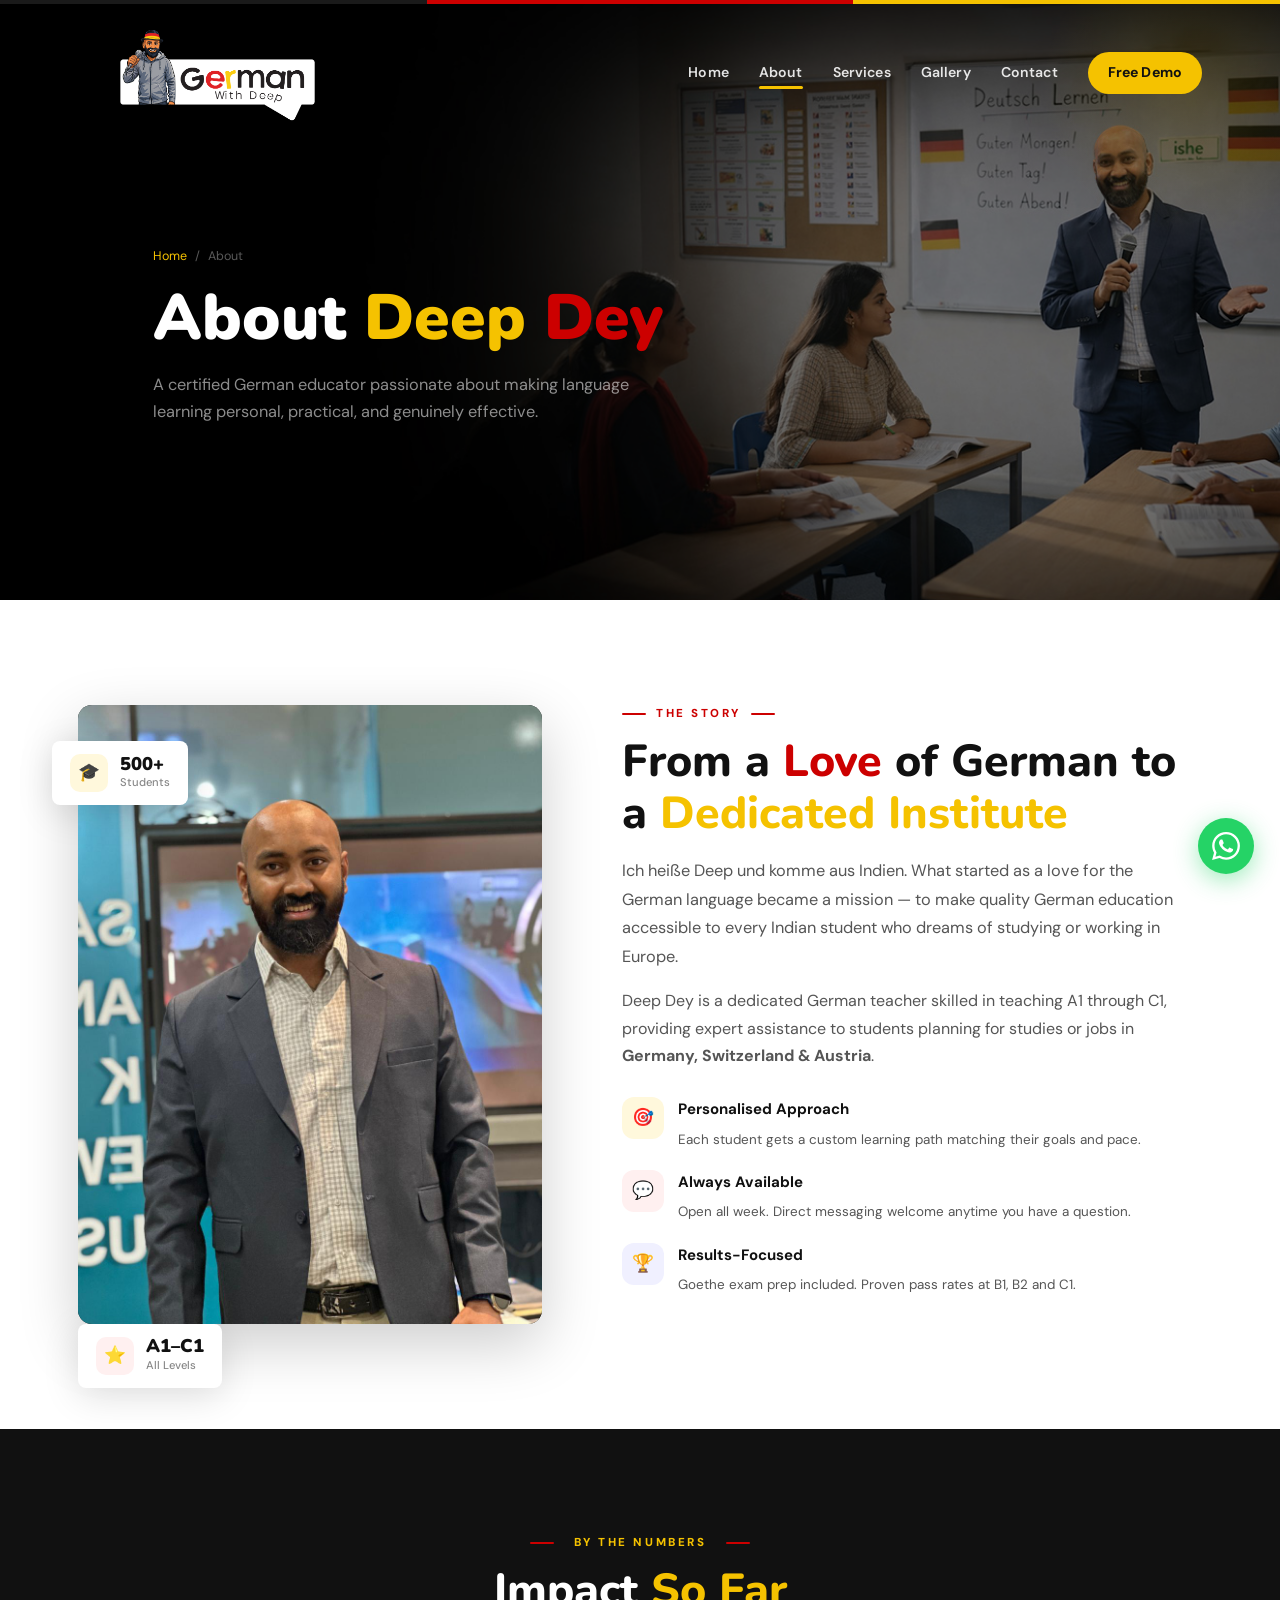
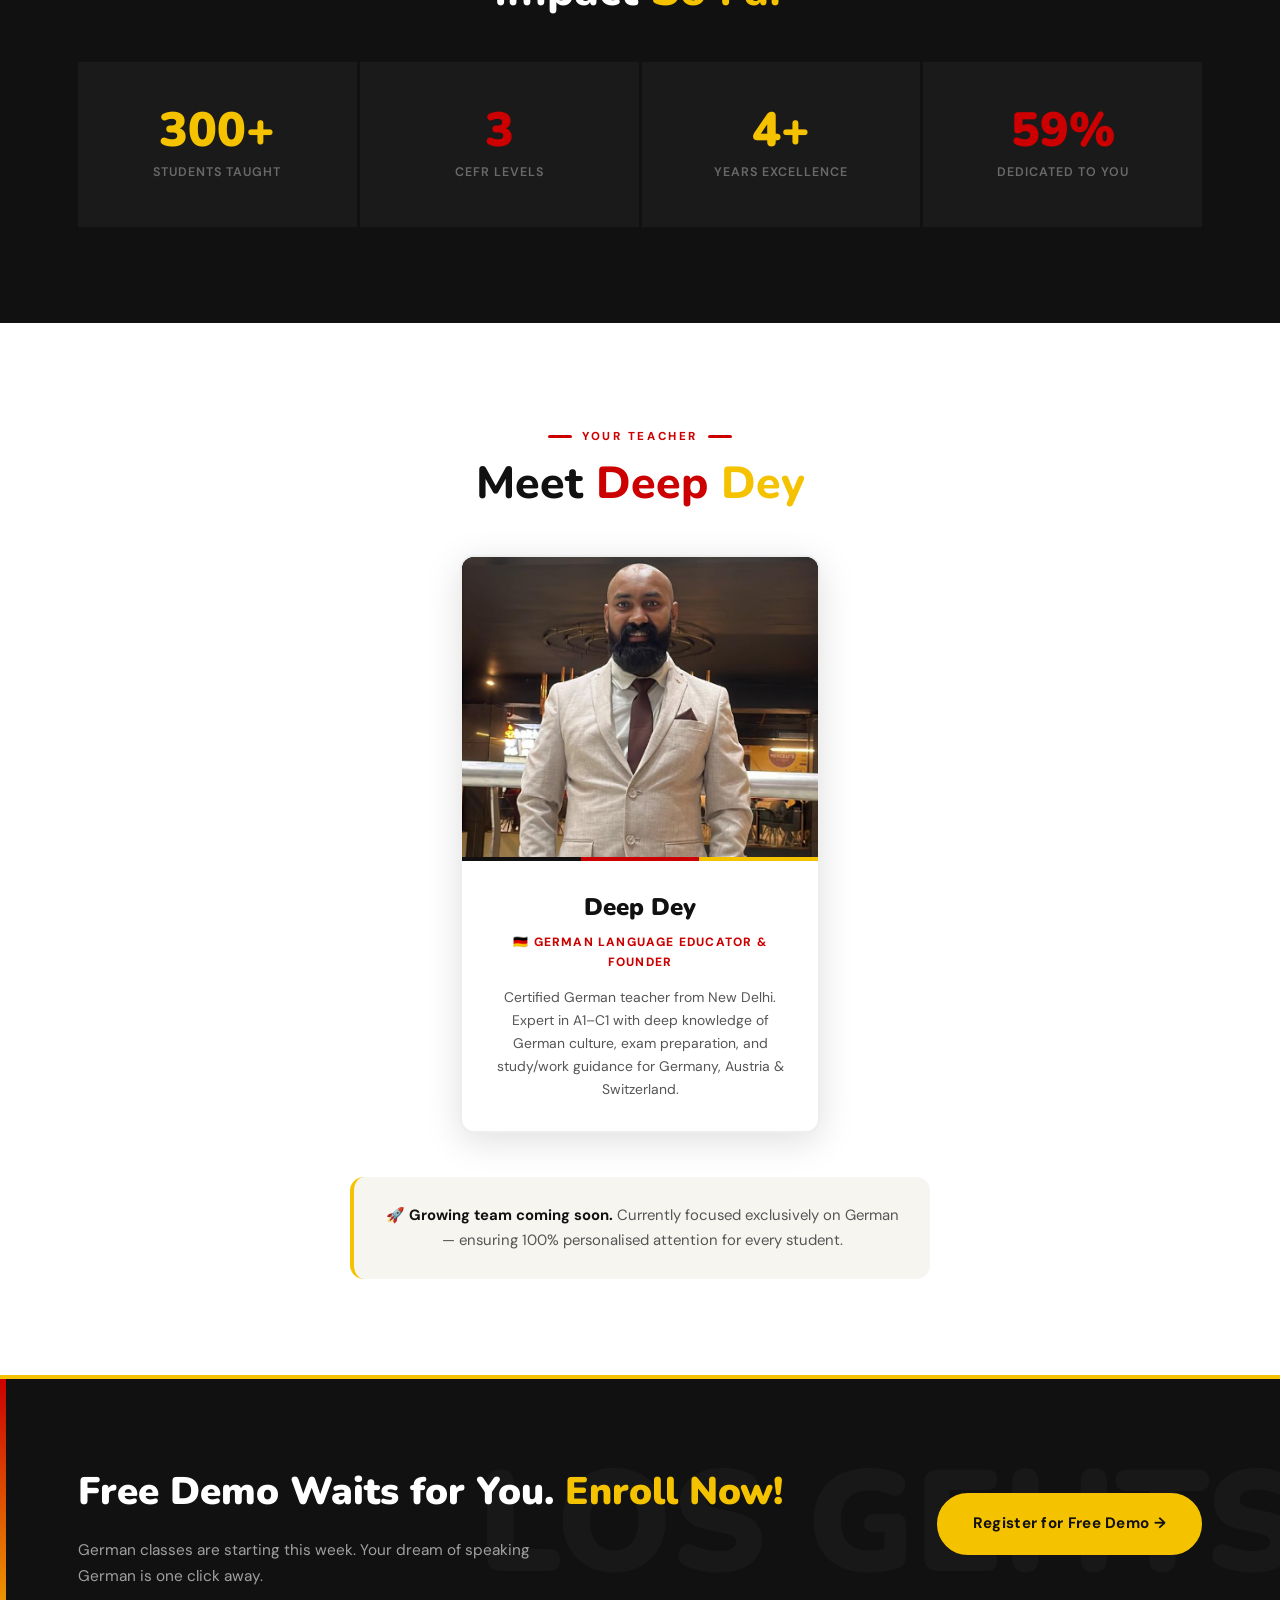
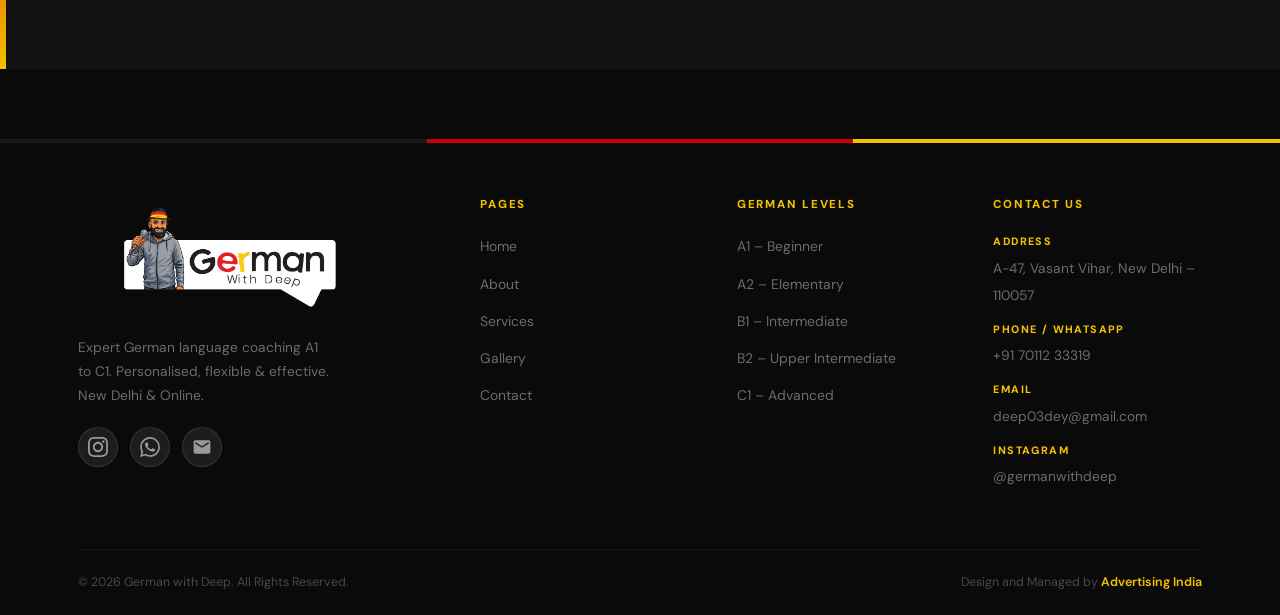
==== commit bc2066d2: "fixed" ====
--- a/about.html
+++ b/about.html
@@ -71,7 +71,7 @@
     <div class="milestone-row">
       <div class="mstone"><div class="mstone-num" data-target="500" data-suffix="+">0+</div><div class="mstone-lbl">Students Taught</div></div>
       <div class="mstone"><div class="mstone-num" data-target="5" data-suffix="">0</div><div class="mstone-lbl">CEFR Levels</div></div>
-      <div class="mstone"><div class="mstone-num" data-target="13" data-suffix="+">0+</div><div class="mstone-lbl">Years Excellence</div></div>
+      <div class="mstone"><div class="mstone-num" data-target="8" data-suffix="+">0+</div><div class="mstone-lbl">Years Excellence</div></div>
       <div class="mstone"><div class="mstone-num" data-target="100" data-suffix="%">0%</div><div class="mstone-lbl">Dedicated to You</div></div>
     </div>
   </div>
--- a/style.css
+++ b/style.css
@@ -562,6 +562,10 @@
 .page-hero h1 .r { color:var(--red); }
 .page-hero h1 .y { color:var(--yellow); }
 .page-hero p { color:rgba(255,255,255,.55); font-size:1.02rem; max-width:520px; }
+
+
+
+
 
 /* ══════════════════════════════════════════════════════
    ABOUT PAGE
@@ -957,7 +961,7 @@
   height: 420px;
   object-fit: contain;
   border-radius: 12px;
-  background: #fff;
+  background: #1C1C1C;
   box-shadow: 0 8px 40px rgba(0,0,0,.35), 0 0 0 1px rgba(255,255,255,0.08);
   display: block;
   margin: 0 auto;
@@ -1008,10 +1012,29 @@
 .rs-dots {
   display: flex;
   justify-content: center;
+  align-items: center;
   gap: 8px;
-  margin-top: 22px;
-  flex-wrap: wrap;
-}
+  margin-top: 18px;
+  flex-wrap: nowrap;   /* ❌ NO MULTI LINE */
+  overflow: hidden;
+}
+.rs-dots span {
+  width: 8px;
+  height: 8px;
+  background: #666;
+  border-radius: 50%;
+  opacity: 0.4;
+  transition: all 0.3s ease;
+}
+
+.rs-dots span.active {
+  width: 22px;              /* 🔥 pill style */
+  height: 8px;
+  border-radius: 20px;
+  background: var(--yellow);
+  opacity: 1;
+}
+
 .rs-dot {
   width: 8px;
   height: 8px;
@@ -1065,8 +1088,318 @@
 }
 .footer-credit a:hover { color:var(--white); text-decoration:underline; }
 
+/* YouTube hover — red */
+.fsoc.fsoc-yt:hover {
+  background: #FF0000;
+  border-color: #FF0000;
+  color: #fff;
+}
+
 /* Mobile stacking */
 @media(max-width:600px){
   .footer-bottom { flex-direction:column; text-align:center; gap:10px; }
   .footer-credit { text-align:center; }
-}+}
+
+@media (max-width: 768px) {
+
+  .hero {
+    display: flex;
+    flex-direction: row; /* 🔥 SAME ROW */
+    align-items: center;
+    justify-content: space-between;
+    padding: 100px 15px 40px;
+    gap: 10px;
+  }
+
+  /* LEFT CONTENT */
+  .hero-content {
+    width: 45%;
+    margin: 0;
+    padding: 0;
+  }
+
+  .hero-title {
+    font-size: 22px;
+    line-height: 1.2;
+  }
+
+  .ht3 {
+    font-size: 16px;
+  }
+
+  .hero-sub {
+    font-size: 12px;
+    line-height: 1.5;
+  }
+
+  /* BUTTON FIX */
+  .hero-btns {
+    flex-direction: column;
+    gap: 8px;
+  }
+
+  .hero-btns .btn {
+    width: 100%;
+    font-size: 12px;
+    padding: 10px;
+  }
+
+  /* STATS HIDE (space bachane ke liye) */
+  .hero-stats {
+    display: none;
+  }
+
+  /* 🔥 RIGHT IMAGE */
+  .hero-img-zone {
+    position: relative;
+    width: 55%;
+    display: flex;
+    justify-content: center;
+  }
+
+  .hero-img-zone img {
+    max-width: 110%;
+    height: auto;
+  }
+
+  /* scroll remove */
+  .hero-scroll {
+    display: none;
+  }
+}
+
+@media (max-width: 768px) {
+
+  .banner img {
+    width: 100%;
+    height: 250px;
+    object-fit: cover;
+    object-position: left; /* 🔥 important */
+  }
+
+}
+
+/* ===== REVIEWS SECTION ===== */
+.reviews-section {
+background: linear-gradient(135deg,#111,#1a1a1a);
+padding: 80px 0;
+color: #fff;
+text-align: center;
+}
+
+.review-title {
+font-size: 36px;
+margin-bottom: 20px;
+}
+
+.review-top {
+margin-bottom: 40px;
+}
+
+.google-rating {
+display: flex;
+flex-direction: column;
+align-items: center;
+gap: 6px;
+}
+
+.rating-num {
+font-size: 28px;
+font-weight: bold;
+}
+
+.stars {
+color: #F5C200;
+letter-spacing: 3px;
+}
+
+/* ===== SLIDER ===== */
+.review-slider {
+position: relative;
+overflow: hidden;
+margin-top: 40px;
+padding: 0 60px; /* 🔥 arrows ke liye space */
+}
+
+.review-track {
+display: flex;
+gap: 20px;
+transition: transform 0.5s ease;
+will-change: transform;
+}
+
+/* ===== CARD ===== */
+.review-card {
+flex: 0 0 calc((100% - 40px) / 3); /* 🔥 PERFECT 3 CARDS */
+  max-width: calc((100% - 40px) / 3);
+  padding: 22px 18px;
+  background: #fff;
+  color: #111;
+  border-radius: 14px;
+  text-align: center;
+}
+
+.review-card:hover {
+transform: translateY(-8px) scale(1.02);
+box-shadow: 0 10px 30px rgba(0,0,0,0.2);
+}
+
+/* ===== AVATAR ===== */
+.review-avatar img {
+width: 65px;
+height: 65px;
+border-radius: 50%;
+margin-bottom: 12px;
+}
+
+.review-avatar.circle {
+width: 65px;
+height: 65px;
+background: #7a8c95;
+color: #fff;
+display:flex;
+align-items:center;
+justify-content:center;
+border-radius:50%;
+font-size:20px;
+margin:0 auto 12px;
+}
+
+.review-avatar.purple {
+background: purple;
+}
+
+/* ===== TEXT ===== */
+.review-text {
+font-size: 13px;
+margin: 12px 0;
+color: #444;
+line-height: 1.5;
+}
+
+.read-more {
+color: #bfa200;
+font-weight: 600;
+font-size: 13px;
+display:inline-block;
+margin-bottom: 12px;
+text-decoration: none;
+}
+
+.read-more:hover {
+text-decoration: underline;
+}
+
+/* ===== USER ===== */
+.review-user span {
+font-weight: bold;
+display:block;
+}
+
+.review-user small {
+color: gray;
+font-size: 12px;
+}
+
+/* ===== DOTS ===== */
+.dots {
+display: flex;
+justify-content: center;
+margin-top: 25px;
+gap: 6px;
+}
+
+.dots span {
+width: 6px;
+height: 6px;
+background: #666;
+border-radius: 50%;
+opacity: 0.5;
+transition: 0.3s;
+}
+
+.dots span.active {
+width: 18px;
+border-radius: 10px;
+background: #F5C200;
+opacity: 1;
+}
+
+/* ===== ARROWS ===== */
+.arrow {
+position: absolute;
+top: 50%;
+transform: translateY(-50%);
+background: #F5C200;
+border: none;
+width: 42px;
+height: 42px;
+border-radius: 50%;
+cursor: pointer;
+z-index: 10;
+font-size: 18px;
+display: flex;
+align-items: center;
+justify-content: center;
+}
+
+.arrow.left {
+left: 10px;
+}
+
+.arrow.right {
+right: 10px;
+}
+
+/* ===== MOBILE ===== */
+@media (max-width: 768px) {
+
+.reviews-section {
+padding: 50px 15px;
+}
+
+.review-title {
+font-size: 26px;
+}
+
+.review-slider {
+padding: 0 10px;
+}
+
+
+
+.review-card {
+flex: 0 0 100%;
+max-width: 100%;
+padding: 18px 14px;
+}
+
+.review-text {
+font-size: 12px;
+}
+
+.arrow {
+width: 36px;
+height: 36px;
+}
+
+.arrow.left {
+left: 5px;
+}
+
+.arrow.right {
+right: 5px;
+}
+}
+
+/* 🔥 Different colors for avatars */
+.review-card:nth-child(1) .review-avatar { background: #ff6b6b; }
+.review-card:nth-child(2) .review-avatar { background: #6c5ce7; }
+.review-card:nth-child(3) .review-avatar { background: #00b894; }
+.review-card:nth-child(4) .review-avatar { background: #fdcb6e; }
+.review-card:nth-child(5) .review-avatar { background: #e17055; }
+.review-card:nth-child(6) .review-avatar { background: #0984e3; }
+.review-card:nth-child(7) .review-avatar { background: #00cec9; }
+.review-card:nth-child(8) .review-avatar { background: #e84393; }
+.review-card:nth-child(9) .review-avatar { background: #2d3436; }
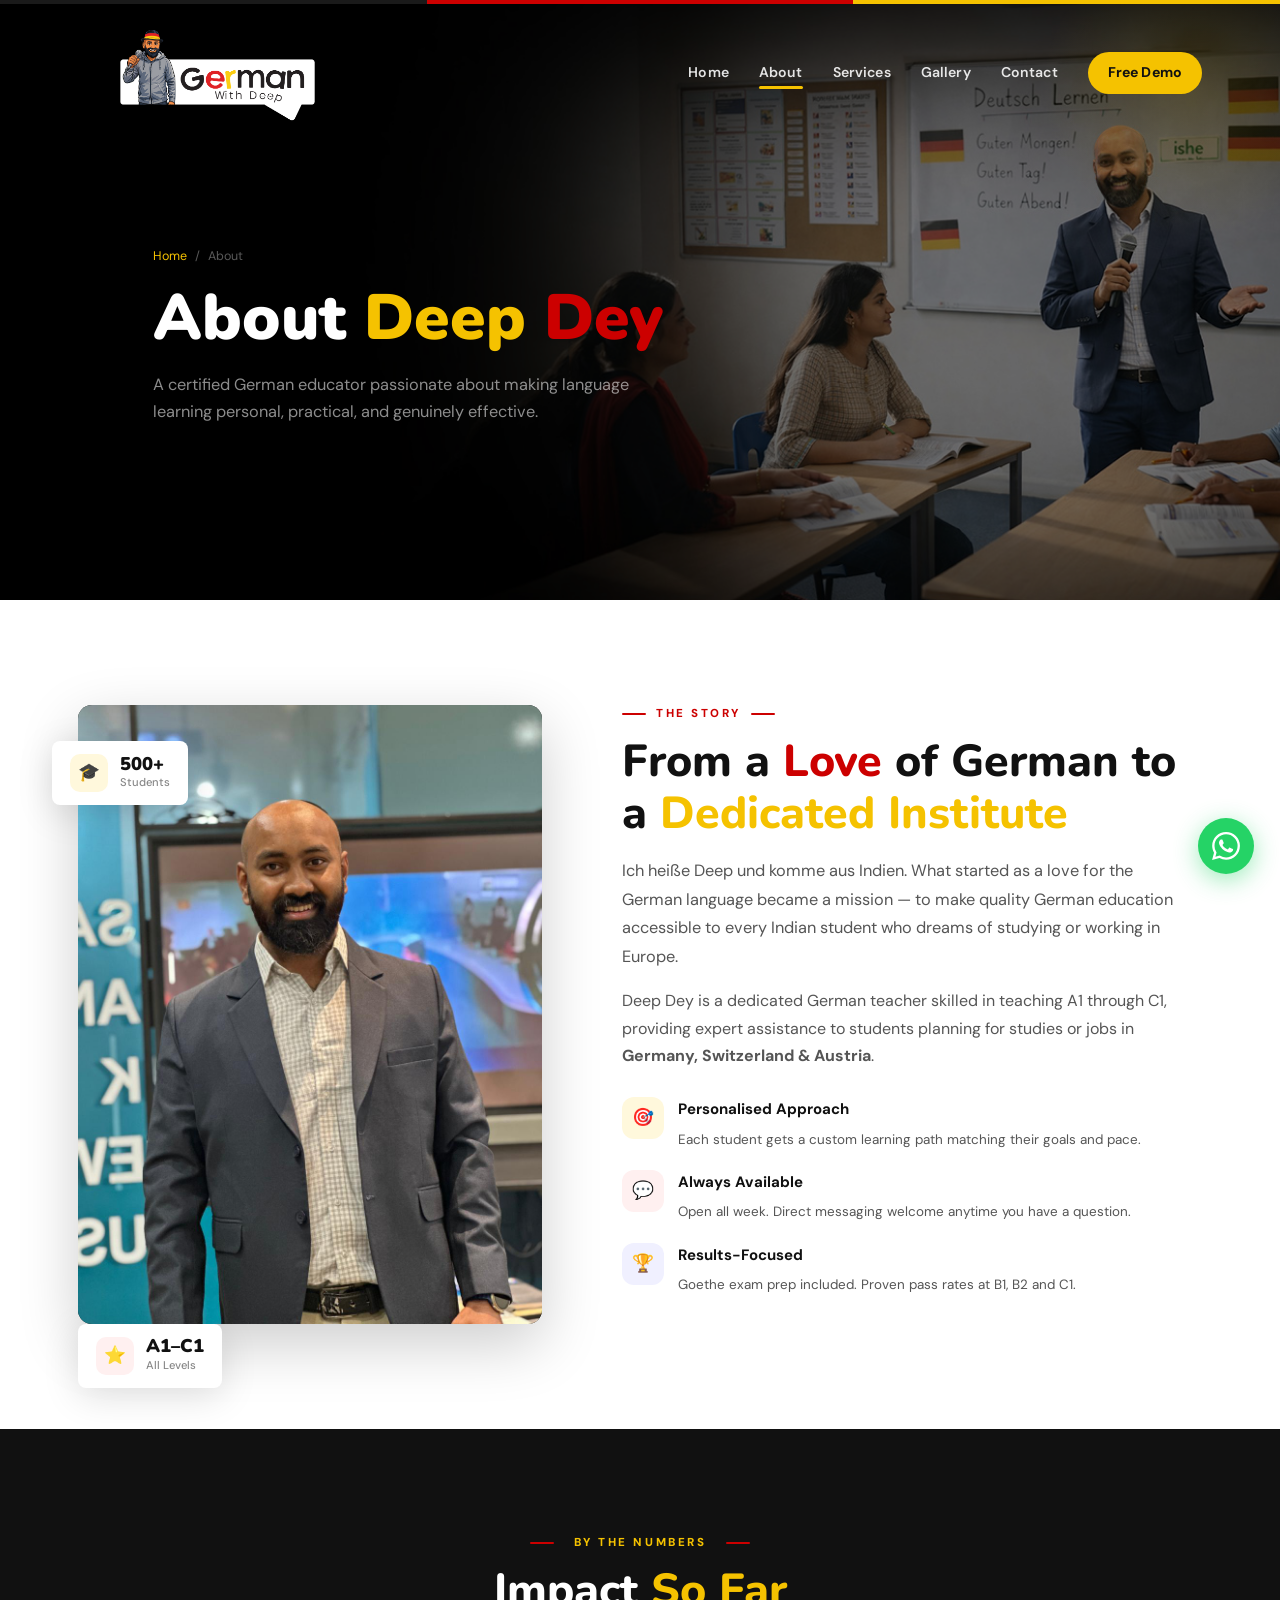
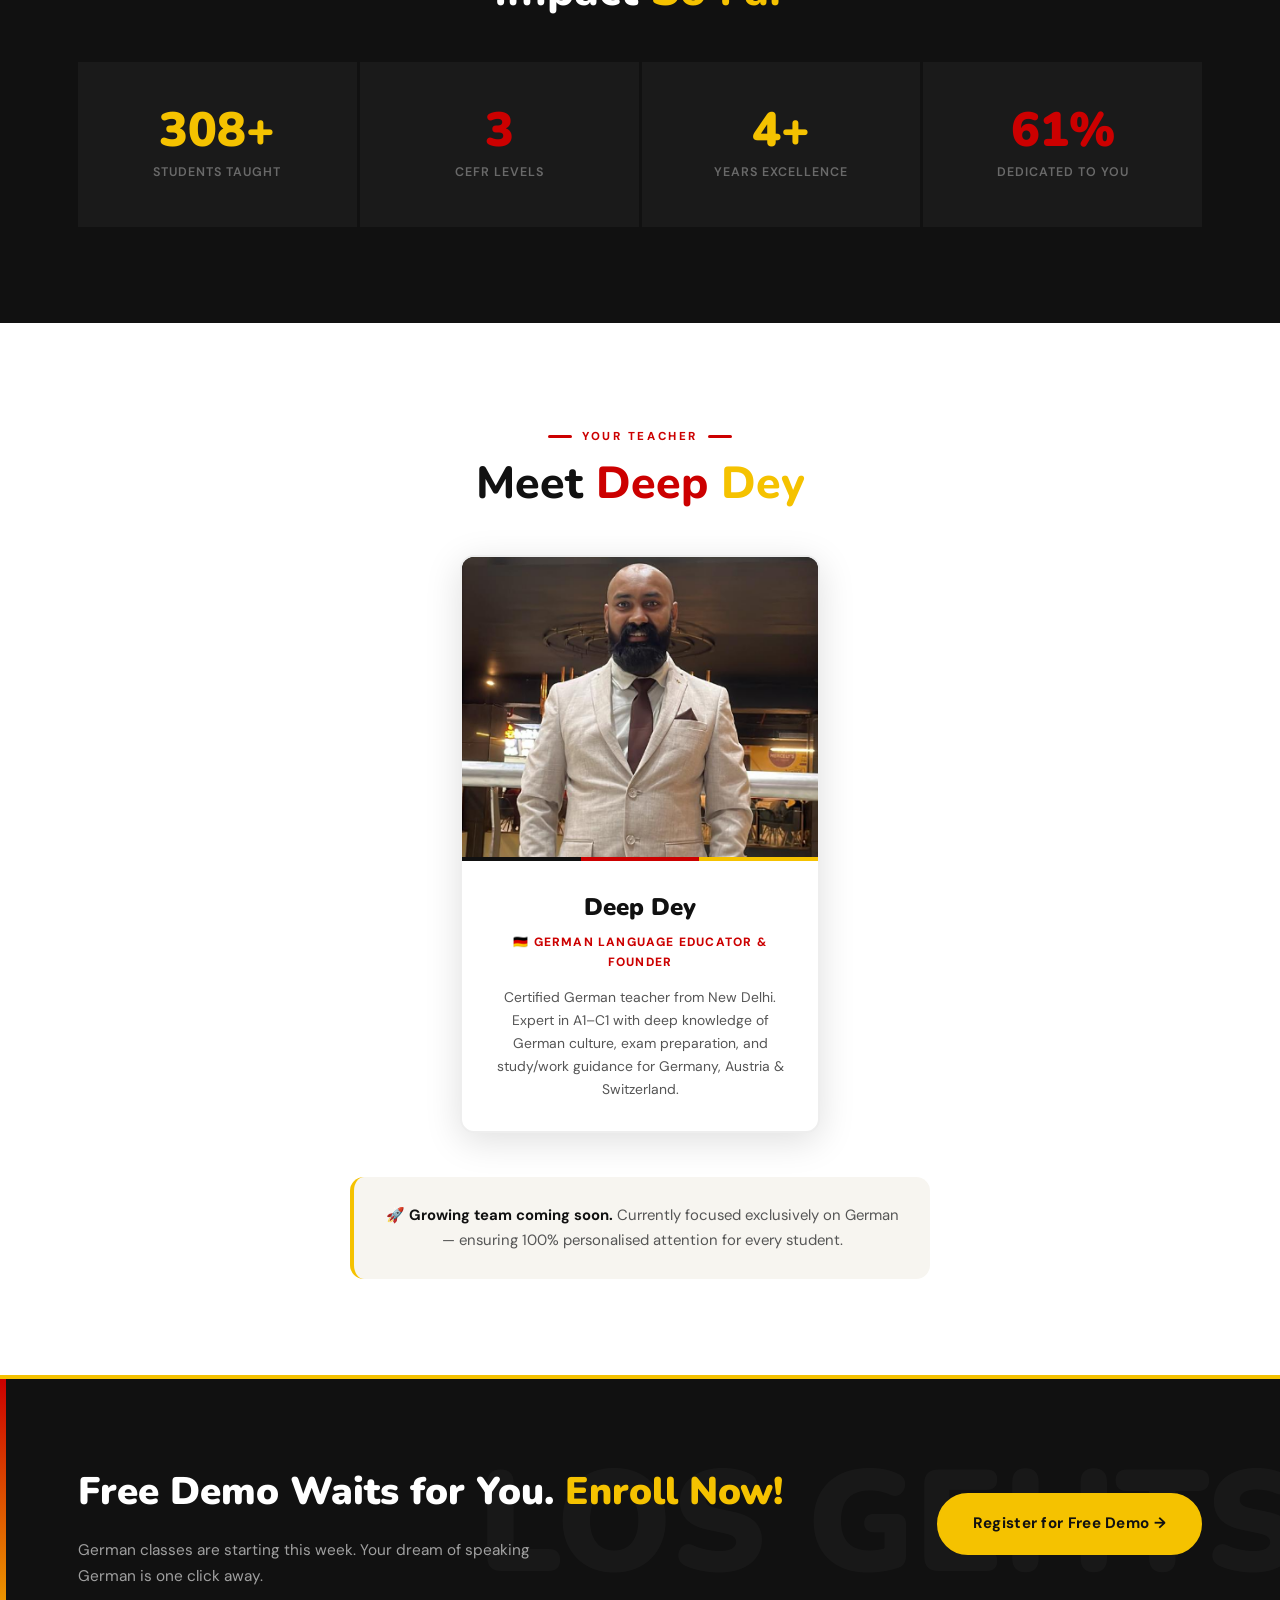
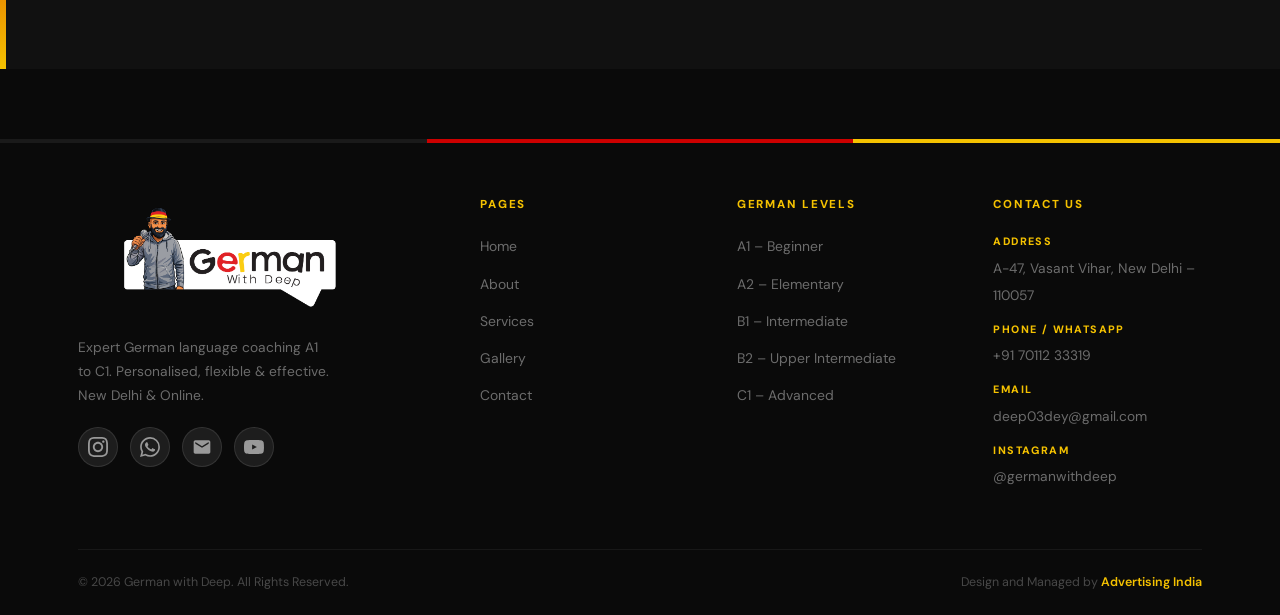
==== commit 4cfbf073: "fixed ok" ====
--- a/about.html
+++ b/about.html
@@ -166,6 +166,15 @@
               <path d="M20 4H4c-1.1 0-2 .9-2 2v12c0 1.1.9 2 2 2h16c1.1 0 2-.9 2-2V6c0-1.1-.9-2-2-2zm0 4l-8 5-8-5V6l8 5 8-5v2z"/>
             </svg>
           </a>
+
+          <!-- YouTube -->
+            <a href="https://youtube.com/@germanwithdeep6482?si=k1HOMeFsWXswewTw" target="_blank"
+              rel="noopener noreferrer" class="fsoc fsoc-yt" aria-label="YouTube">
+              <svg viewBox="0 0 24 24" xmlns="http://www.w3.org/2000/svg">
+                <path
+                  d="M23.5 6.2a2.99 2.99 0 0 0-2.1-2.1C19.5 3.5 12 3.5 12 3.5s-7.5 0-9.4.6a2.99 2.99 0 0 0-2.1 2.1C0 8.1 0 12 0 12s0 3.9.5 5.8a2.99 2.99 0 0 0 2.1 2.1c1.9.6 9.4.6 9.4.6s7.5 0 9.4-.6a2.99 2.99 0 0 0 2.1-2.1C24 15.9 24 12 24 12s0-3.9-.5-5.8zM9.75 15.02V8.98L15.5 12l-5.75 3.02z" />
+              </svg>
+            </a>
         </div>
       </div>
 
--- a/style.css
+++ b/style.css
@@ -1402,4 +1402,103 @@
 .review-card:nth-child(6) .review-avatar { background: #0984e3; }
 .review-card:nth-child(7) .review-avatar { background: #00cec9; }
 .review-card:nth-child(8) .review-avatar { background: #e84393; }
-.review-card:nth-child(9) .review-avatar { background: #2d3436; }+.review-card:nth-child(9) .review-avatar { background: #2d3436; }
+
+.shorts-grid {
+  display: grid;
+  grid-template-columns: repeat(4, 1fr);
+  gap: 24px;
+}
+
+.short-card {
+  position: relative;
+  border-radius: 20px;
+  overflow: hidden;
+  cursor: pointer;
+  background: #000;
+  height: 420px; /* FIXED HEIGHT like shorts */
+}
+
+/* IMAGE FIX */
+.short-card img {
+  width: 100%;
+  height: 100%;
+  object-fit: cover;   /* important */
+  object-position: center;
+  transition: transform 0.4s ease;
+}
+
+/* HOVER EFFECT */
+.short-card:hover img {
+  transform: scale(1.05);
+}
+
+/* DARK OVERLAY (like youtube) */
+.short-card::after {
+  content: "";
+  position: absolute;
+  inset: 0;
+  background: linear-gradient(to top, rgba(0,0,0,0.5), transparent);
+}
+
+/* PLAY BUTTON */
+.play-btn {
+  position: absolute;
+  top: 50%;
+  left: 50%;
+  transform: translate(-50%, -50%);
+  background: red;
+  width: 65px;
+  height: 65px;
+  border-radius: 50%;
+  display: flex;
+  align-items: center;
+  justify-content: center;
+  color: white;
+  font-size: 26px;
+  z-index: 2;
+}
+
+/* MOBILE FIX */
+@media (max-width: 768px) {
+  .shorts-grid {
+    grid-template-columns: repeat(2, 1fr);
+  }
+
+  .short-card {
+    height: 300px;
+  }
+}
+
+.shorts-grid {
+  display: grid;
+  grid-template-columns: repeat(4, 1fr);
+  gap: 20px;
+}
+
+.short-card {
+  position: relative;
+  border-radius: 20px;
+  overflow: hidden;
+  height: 420px;
+  background: #000;
+}
+
+/* PERFECT SHORTS RATIO */
+.short-card iframe {
+  width: 100%;
+  height: 100%;
+  border: none;
+}
+
+/* MOBILE */
+@media (max-width: 768px) {
+  .shorts-grid {
+    grid-template-columns: repeat(2, 1fr);
+  }
+
+  .short-card {
+    height: 300px;
+  }
+}
+
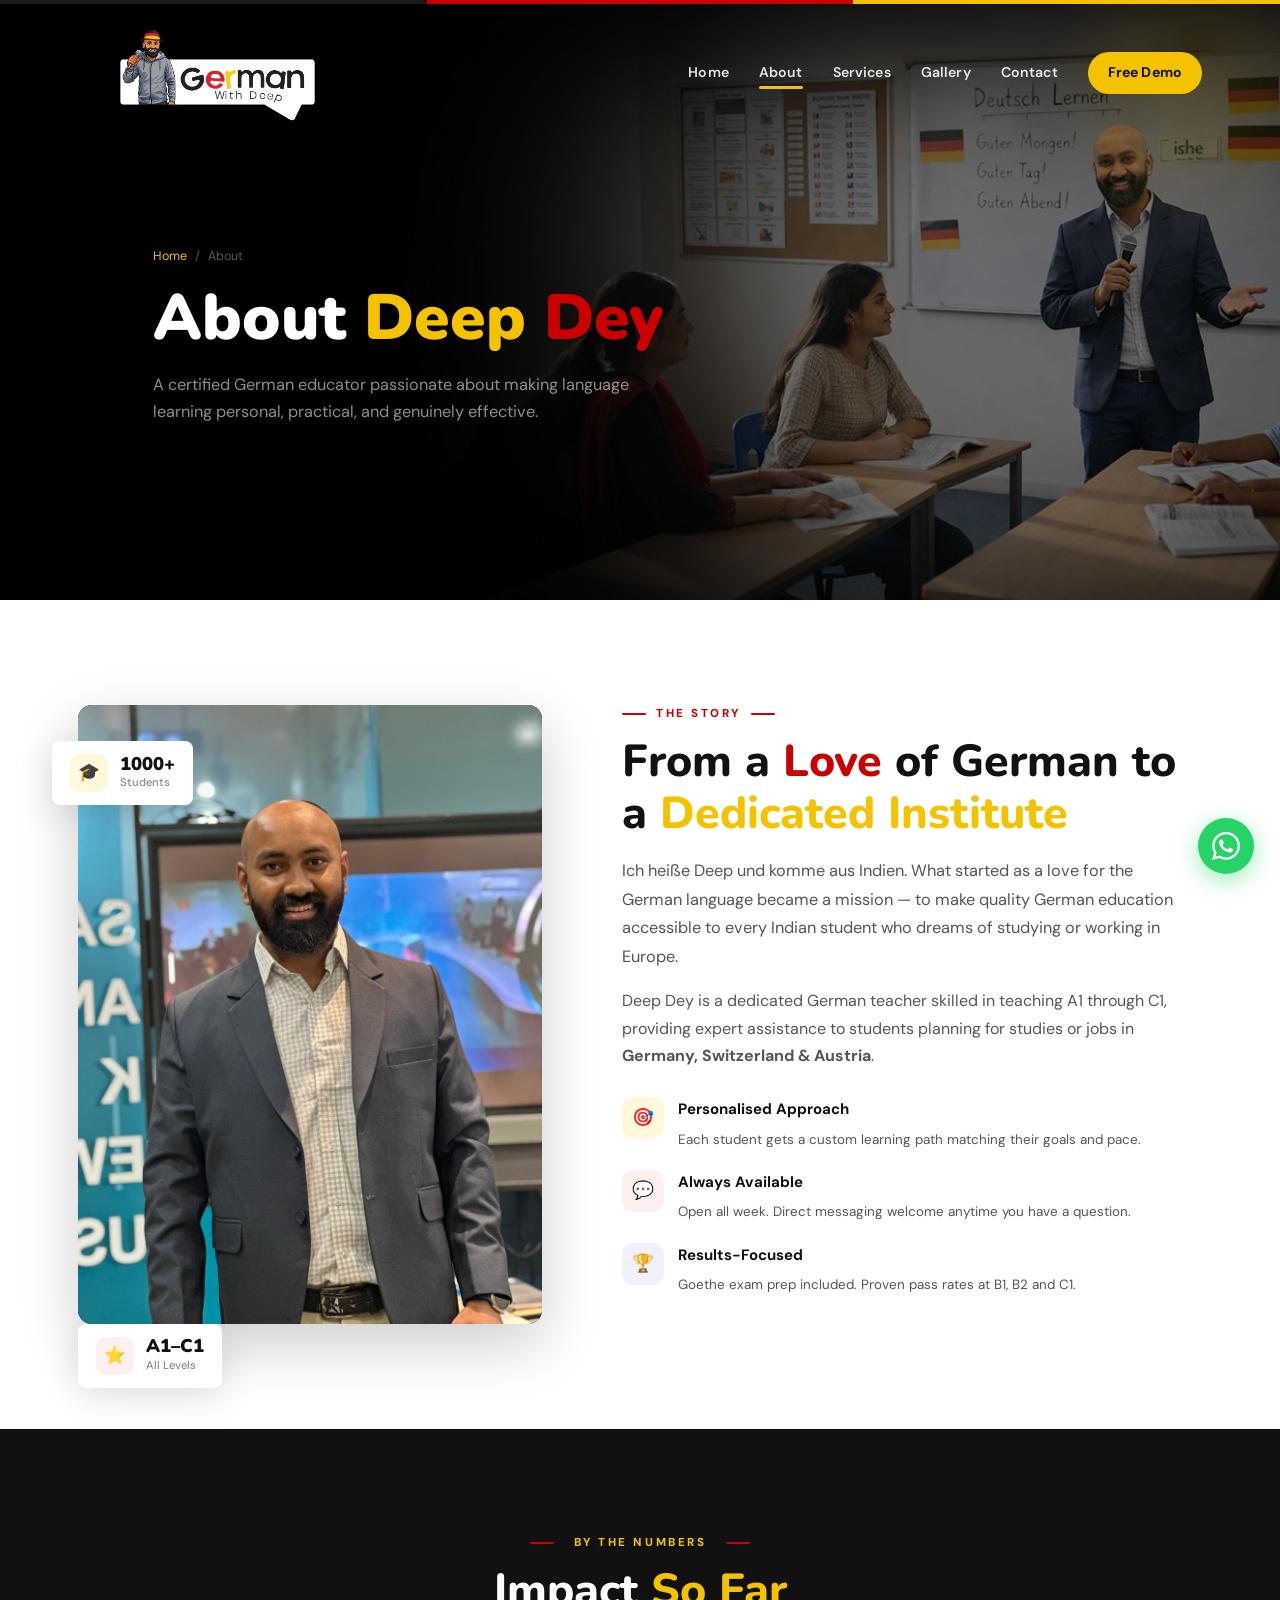
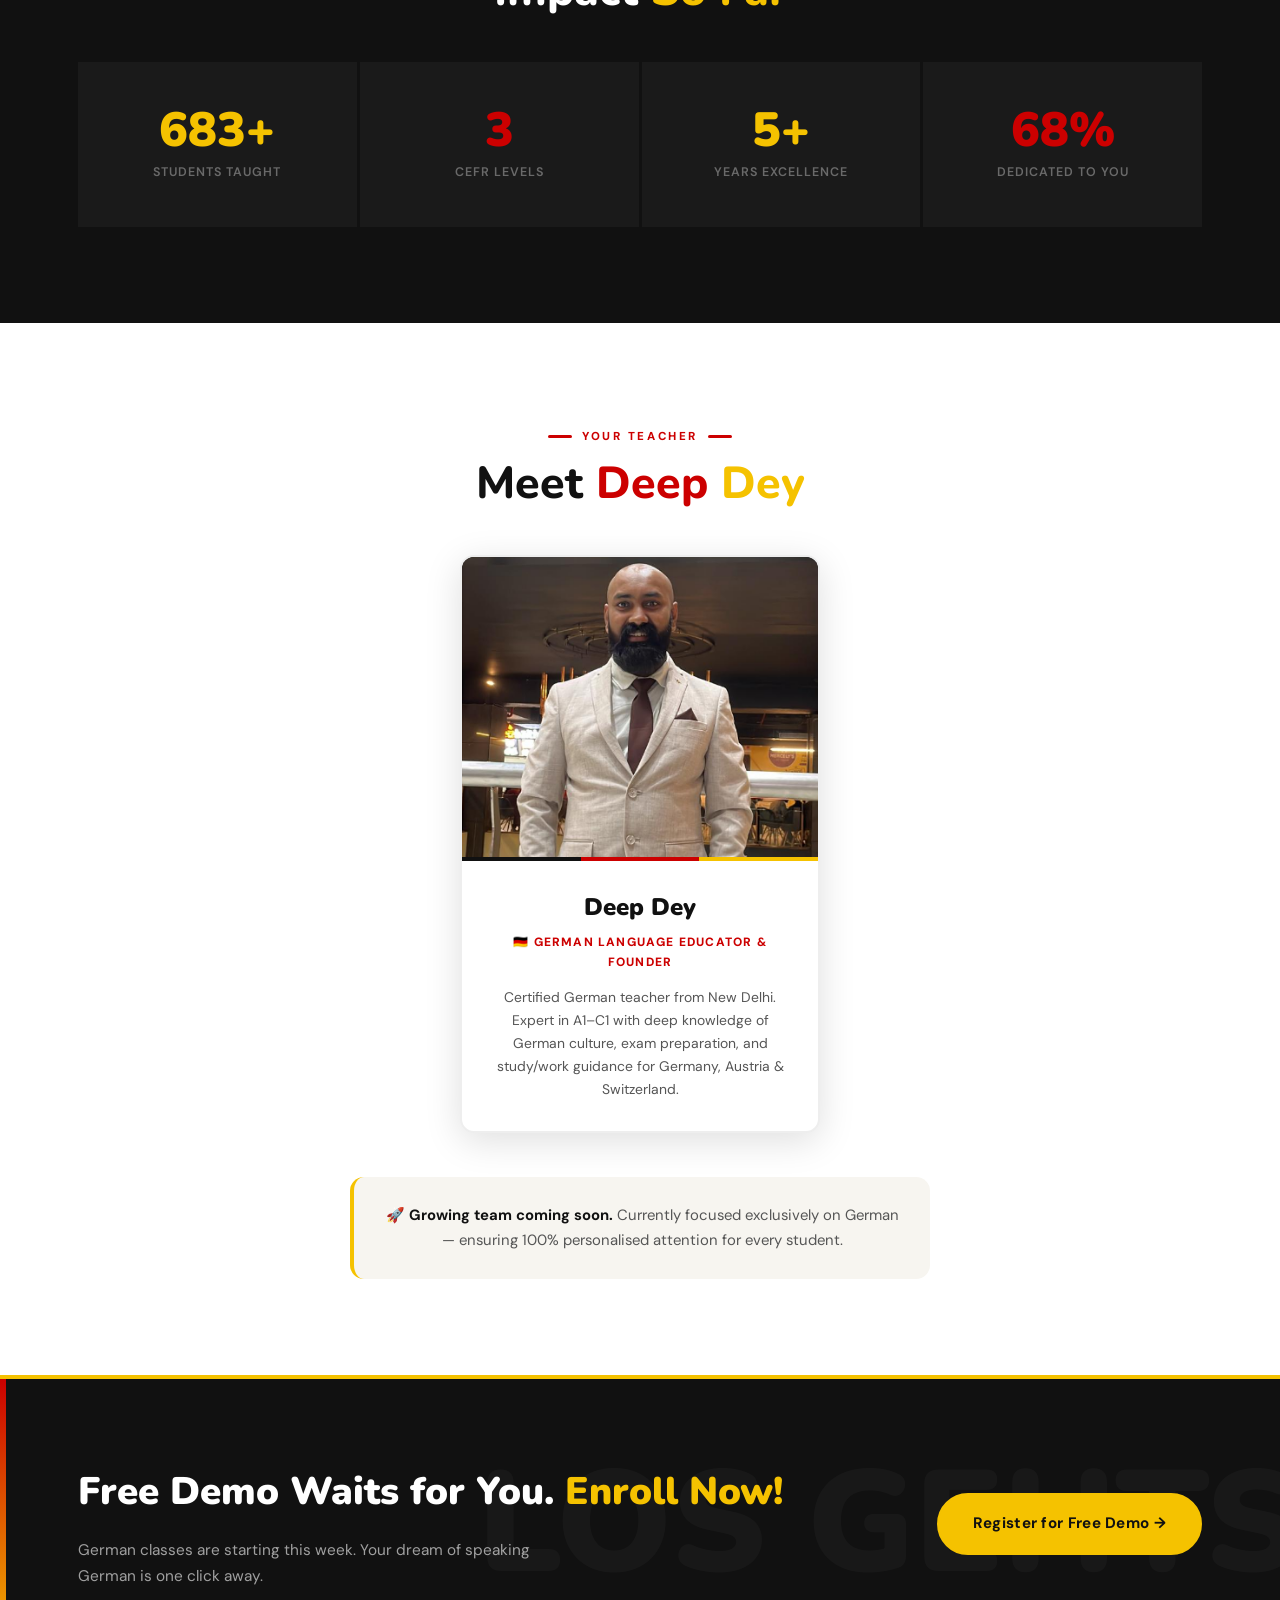
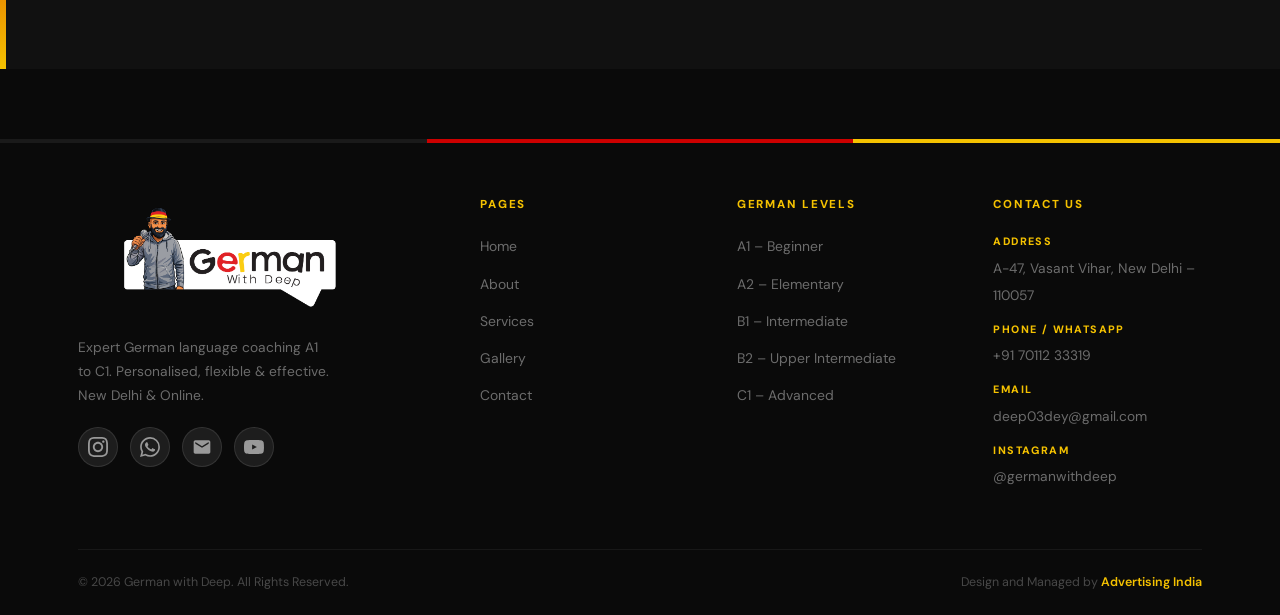
==== commit cd23bc35: "added" ====
--- a/about.html
+++ b/about.html
@@ -45,7 +45,7 @@
         <img src="images/about.hero.jpeg" alt="Deep Dey" loading="lazy"/>
         <div class="about-img-ph"><div class="ph-initial">D</div><div class="ph-label">deep-dey-about.jpg</div></div>
       </div>
-      <div class="float-badge"><div class="fb-icon yellow">🎓</div><div><div class="fb-num">500+</div><div class="fb-lbl">Students</div></div></div>
+      <div class="float-badge"><div class="fb-icon yellow">🎓</div><div><div class="fb-num">1000+</div><div class="fb-lbl">Students</div></div></div>
       <div class="float-badge"><div class="fb-icon red">⭐</div><div><div class="fb-num">A1–C1</div><div class="fb-lbl">All Levels</div></div></div>
     </div>
     <div class="about-text reveal-r">
@@ -69,7 +69,7 @@
       <h2 class="section-title light">Impact <span style="color:var(--yellow)">So Far</span></h2>
     </div>
     <div class="milestone-row">
-      <div class="mstone"><div class="mstone-num" data-target="500" data-suffix="+">0+</div><div class="mstone-lbl">Students Taught</div></div>
+      <div class="mstone"><div class="mstone-num" data-target="1000" data-suffix="+">0+</div><div class="mstone-lbl">Students Taught</div></div>
       <div class="mstone"><div class="mstone-num" data-target="5" data-suffix="">0</div><div class="mstone-lbl">CEFR Levels</div></div>
       <div class="mstone"><div class="mstone-num" data-target="8" data-suffix="+">0+</div><div class="mstone-lbl">Years Excellence</div></div>
       <div class="mstone"><div class="mstone-num" data-target="100" data-suffix="%">0%</div><div class="mstone-lbl">Dedicated to You</div></div>
--- a/style.css
+++ b/style.css
@@ -240,7 +240,7 @@
 .ht-w { color:var(--white); }
 .ht-r { color:var(--red); }
 .ht-y { color:var(--yellow); }
-.ht3 { color:rgba(255,255,255,.55); font-size:60%; font-family:var(--font-serif); font-style:italic; animation:fadeInUp .7s ease .3s both; }
+.ht3 { color:var(--white); font-size:60%; font-family:var(--font-serif); font-style:italic; animation:fadeInUp .7s ease .3s both; }
 
 .hero-sub {
   color:rgba(255,255,255,.6); font-size:1.05rem; max-width:520px;
@@ -343,9 +343,22 @@
   padding:13px 18px; box-shadow:var(--shadow-md);
   display:flex; align-items:center; gap:12px;
   animation:fbFloat 5s ease-in-out infinite;
-}
-.float-badge:nth-of-type(1) { bottom:24px; right:-26px; animation-delay:0s; }
+  /* top: 540px;
+    left: 361px; */
+}
+.float-badge:nth-of-type(1) { bottom:24px; left:-26px; animation-delay:0s; }
 .float-badge:nth-of-type(2) { top:36px;    left:-26px;  animation-delay:-2.5s; }
+/* .float-badge2{
+  left:370px;
+  bottom:10px
+} */
+/* @media(max-width:420px){
+  .float-badge2  {     left: 270px;
+ }
+} */
+
+
+
 @keyframes fbFloat { 0%,100%{transform:translateY(0);} 50%{transform:translateY(-7px);} }
 .fb-icon { width:38px; height:38px; border-radius:10px; display:flex; align-items:center; justify-content:center; font-size:1.1rem; }
 .fb-icon.yellow { background:#FFF8DC; }
@@ -446,8 +459,8 @@
 .batch-tbl tr:last-child td { border-bottom:none; }
 .batch-tbl tr:hover td { background:var(--warm); }
 .batch-tbl td:first-child { font-weight:700; color:var(--black); }
-.badge-online { display:inline-block; background:rgba(204,0,0,.08);   color:var(--red);    border-radius:50px; padding:3px 12px; font-size:.73rem; font-weight:700; }
-.badge-both   { display:inline-block; background:rgba(245,194,0,.15); color:#B8900A; border-radius:50px; padding:3px 12px; font-size:.73rem; font-weight:700; }
+.badge-online { display:inline-block; background:#25D366;   color:var(--white);    border-radius:50px; padding:3px 12px; font-size:.73rem; font-weight:700; }
+/* .badge-both   { display:inline-block; background:rgba(245,194,0,.15); color:#B8900A; border-radius:50px; padding:3px 12px; font-size:.73rem; font-weight:700; } */
 
 /* ══════════════════════════════════════════════════════
    TESTIMONIALS — Black bg
@@ -916,7 +929,7 @@
   font-weight: 700;
   text-decoration: none;
   transition: 0.3s ease;
-  box-shadow: 0 8px 25px rgba(245,194,0,0.3);
+  /* box-shadow: 0 8px 25px rgba(245,194,0,0.3); */
 }
 
 .course-btn:hover {
@@ -1502,3 +1515,589 @@
   }
 }
 
+/* ══════════════════════════════════════════════
+   COURSE CARDS — Individual (A1–C1 + Kids)
+   ══════════════════════════════════════════════ */
+.courses-section { background: var(--warm); padding: 96px 0; }
+.courses-section .section-header { text-align: center; margin-bottom: 52px; }
+
+.courses-grid {
+  display: grid;
+  grid-template-columns: repeat(3, 1fr);
+  gap: 28px;
+}
+.course-card {
+  background: #fff;
+  border-radius: 20px;
+  box-shadow: 0 4px 24px rgba(0,0,0,0.09);
+  overflow: hidden;
+  position: relative;
+  transition: transform 0.3s ease, box-shadow 0.3s ease;
+  display: flex;
+  flex-direction: column;
+}
+.course-card:hover {
+  transform: translateY(-6px);
+  box-shadow: 0 16px 48px rgba(0,0,0,0.15);
+}
+.course-featured {
+  position: absolute;
+  top: 14px; right: 0;
+  background: var(--yellow);
+  color: var(--black);
+  font-size: .72rem;
+  font-weight: 800;
+  letter-spacing: .06em;
+  padding: 5px 16px 5px 12px;
+  border-radius: 4px 0 0 4px;
+  z-index: 3;
+}
+.course-featured::after {
+  content: '';
+  position: absolute;
+  bottom: -7px; right: 0;
+  border-left: 8px solid #B8900A;
+  border-bottom: 7px solid transparent;
+}
+.course-banner-img {
+  width: 100%;
+  aspect-ratio: 4 / 3;
+  object-fit: cover;
+  object-position: top center;
+  display: block;
+}
+.course-card-body {
+  padding: 5px 22px 24px;
+  flex: 1;
+  display: flex;
+  flex-direction: column;
+}
+.course-name {
+  font-family: var(--font-head);
+  font-size: 1.18rem;
+  font-weight: 800;
+  color: var(--black);
+  margin-bottom: 4px;
+}
+.course-price-row {
+  display: flex;
+  align-items: center;
+  gap: 10px;
+  margin-bottom: 10px;
+}
+.course-price {
+  font-family: var(--font-head);
+  font-size: 1.3rem;
+  font-weight: 900;
+  color: var(--red);
+}
+.course-meta-inline {
+  display: flex;
+  gap: 16px;
+  flex-wrap: wrap;
+  margin-bottom: 16px;
+}
+.cmi-tag {
+  display: flex;
+  align-items: center;
+  gap: 6px;
+  font-size: .8rem;
+  color: #555;
+  background: #f0f4ff;
+  padding: 5px 12px;
+  border-radius: 50px;
+  font-weight: 500;
+}
+.cmi-tag svg { width: 14px; height: 14px; flex-shrink: 0; }
+.course-btn {
+  display: flex; align-items: center; justify-content: center; gap: 8px;
+  width: 100%;
+  padding: 13px;
+  background: transparent;
+  border: 2px solid var(--black);
+  border-radius: 10px;
+  color: var(--black);
+  font-family: var(--font-body);
+  font-size: .9rem;
+  font-weight: 700;
+  text-decoration: none;
+  transition: all 0.3s ease;
+  margin-top: auto;
+}
+.course-btn:hover { background: var(--black); color: var(--yellow); }
+.course-btn svg { width: 16px; height: 16px; transition: transform 0.3s; }
+.course-btn:hover svg { transform: translateX(4px); }
+
+/* ══════════════════════════════════════════════
+   COMBO COURSES SECTION
+   ══════════════════════════════════════════════ */
+.combo-section { background: var(--black); padding: 96px 0; }
+
+.combo-grid {
+  display: grid;
+  grid-template-columns: repeat(auto-fit, minmax(260px, 1fr));
+  gap: 22px;
+}
+.combo-card {
+  background: var(--black2);
+  border: 1px solid rgba(255,255,255,.08);
+  border-radius: 18px;
+  padding: 28px 26px;
+  position: relative;
+  transition: transform 0.3s ease, border-color 0.3s ease, box-shadow 0.3s ease;
+  display: flex;
+  flex-direction: column;
+}
+.combo-card:hover {
+  transform: translateY(-5px);
+  border-color: rgba(245,194,0,.35);
+  box-shadow: 0 12px 40px rgba(0,0,0,.4);
+}
+.combo-badge {
+  position: absolute;
+  top: -12px; right: 20px;
+  background: var(--yellow);
+  color: var(--black);
+  font-size: .65rem;
+  font-weight: 900;
+  letter-spacing: .1em;
+  text-transform: uppercase;
+  padding: 4px 14px;
+  border-radius: 50px;
+}
+.combo-title {
+  font-family: var(--font-head);
+  font-size: 1.05rem;
+  font-weight: 800;
+  color: var(--white);
+  margin-bottom: 14px;
+  line-height: 1.3;
+}
+.combo-title .ct-highlight { color: var(--yellow); }
+
+.combo-details {
+  display: flex;
+  flex-direction: column;
+  gap: 9px;
+  margin-bottom: 20px;
+}
+.combo-detail-row {
+  display: flex;
+  align-items: center;
+  justify-content: space-between;
+  font-size: .83rem;
+}
+.combo-detail-row .cd-label {
+  color: rgba(255,255,255,.45);
+  display: flex;
+  align-items: center;
+  gap: 7px;
+}
+.combo-detail-row .cd-label svg { width: 13px; height: 13px; opacity: .6; }
+.combo-detail-row .cd-val {
+  font-weight: 700;
+  color: var(--white);
+}
+.combo-divider {
+  height: 1px;
+  background: rgba(255,255,255,.07);
+  margin: 4px 0 16px;
+}
+.combo-price-row {
+  display: flex;
+  align-items: center;
+  gap: 10px;
+  margin-bottom: 18px;
+}
+.combo-price {
+  font-family: var(--font-head);
+  font-size: 1.6rem;
+  font-weight: 900;
+  color: var(--yellow);
+}
+.combo-price-label {
+  font-size: .75rem;
+  color: rgba(255,255,255,.35);
+  line-height: 1.3;
+}
+.combo-btn {
+  display: flex;
+  align-items: center;
+  justify-content: center;
+  gap: 8px;
+  padding: 12px;
+  background: transparent;
+  border: 1.5px solid rgba(255,255,255,.2);
+  border-radius: 10px;
+  color: var(--white);
+  font-family: var(--font-body);
+  font-size: .86rem;
+  font-weight: 700;
+  text-decoration: none;
+  transition: all 0.3s ease;
+  margin-top: auto;
+}
+.combo-btn:hover {
+  background: var(--yellow);
+  border-color: var(--yellow);
+  color: var(--black);
+}
+.combo-btn svg { width: 15px; height: 15px; transition: transform 0.3s; }
+.combo-btn:hover svg { transform: translateX(4px); }
+
+/* Exam + Interview special cards */
+.combo-card.special-card {
+  border-color: rgba(204,0,0,.25);
+  background: linear-gradient(135deg, #1a0000 0%, var(--black2) 100%);
+}
+.combo-card.special-card .combo-badge {
+  background: var(--red);
+  color: #fff;
+}
+.combo-card.special-card .combo-price { color: #ff8080; }
+
+/* ══════════════════════════════════════════════
+   SCHOOL STUDENTS SECTION
+   ══════════════════════════════════════════════ */
+.school-section { background: var(--warm); padding: 96px 0; }
+
+.school-intro {
+  display: grid;
+  grid-template-columns: 1fr 1fr;
+  gap: 60px;
+  align-items: center;
+  margin-bottom: 60px;
+}
+.school-intro-text .section-lead { margin-bottom: 24px; }
+.school-intro-text ul {
+  display: flex;
+  flex-direction: column;
+  gap: 10px;
+  margin-bottom: 28px;
+}
+.school-intro-text ul li {
+  display: flex;
+  align-items: flex-start;
+  gap: 10px;
+  font-size: .9rem;
+  color: var(--text2);
+}
+.school-intro-text ul li::before {
+  content: '✓';
+  color: var(--red);
+  font-weight: 900;
+  font-size: 1rem;
+  flex-shrink: 0;
+}
+
+.school-cards-grid {
+  display: grid;
+  grid-template-columns: repeat(4, 1fr);
+  gap: 18px;
+}
+.school-card {
+  background: var(--white);
+  border-radius: 16px;
+  padding: 28px 22px;
+  border: 2px solid var(--gray2);
+  transition: all 0.3s ease;
+  position: relative;
+  overflow: hidden;
+  text-align: center;
+}
+.school-card::before {
+  content: '';
+  position: absolute;
+  top: 0; left: 0; right: 0;
+  height: 4px;
+  background: linear-gradient(90deg, var(--black), var(--red));
+  transform: scaleX(0);
+  transform-origin: left;
+  transition: transform 0.3s ease;
+}
+.school-card:hover {
+  border-color: var(--black);
+  transform: translateY(-4px);
+  box-shadow: 0 12px 36px rgba(0,0,0,.12);
+}
+.school-card:hover::before { transform: scaleX(1); }
+
+.school-grade-badge {
+  display: inline-block;
+  background: var(--black);
+  color: var(--yellow);
+  font-size: .72rem;
+  font-weight: 800;
+  letter-spacing: .1em;
+  text-transform: uppercase;
+  padding: 5px 14px;
+  border-radius: 50px;
+  margin-bottom: 16px;
+}
+.school-class {
+  font-family: var(--font-head);
+  font-size: 1.1rem;
+  font-weight: 900;
+  color: var(--black);
+  margin-bottom: 6px;
+}
+.school-rate {
+  font-family: var(--font-head);
+  font-size: 1.4rem;
+  font-weight: 900;
+  color: var(--red);
+  margin-bottom: 6px;
+}
+.school-strength {
+  font-size: .78rem;
+  color: var(--gray);
+  display: flex;
+  align-items: center;
+  justify-content: center;
+  gap: 5px;
+}
+.school-strength svg { width: 13px; height: 13px; }
+
+/* ══════════════════════════════════════════════
+   RESPONSIVE
+   ══════════════════════════════════════════════ */
+@media (max-width: 1024px) {
+  .courses-grid { grid-template-columns: repeat(2, 1fr); }
+  .school-intro { grid-template-columns: 1fr; gap: 32px; }
+  .school-cards-grid { grid-template-columns: repeat(2, 1fr); }
+}
+@media (max-width: 768px) {
+  .combo-grid { grid-template-columns: 1fr 1fr; }
+  .school-cards-grid { grid-template-columns: repeat(2, 1fr); }
+}
+@media (max-width: 580px) {
+  .courses-grid { grid-template-columns: 1fr; }
+  .combo-grid { grid-template-columns: 1fr; }
+  .school-cards-grid { grid-template-columns: 1fr 1fr; }
+}
+@media (max-width: 400px) {
+  .school-cards-grid { grid-template-columns: 1fr; }
+}
+
+.course-desc{
+  font-size:14px;
+  color:#666;
+  margin:8px 0 12px;
+}
+
+.course-duration{
+  font-size:13px;
+  color:#888;
+  margin-left:10px;
+}
+
+.course-extra{
+  margin-top:5px;
+  margin-bottom: 5px;
+  display:flex;
+  flex-direction:column;
+  gap:6px;
+}
+
+.extra-item{
+  font-size:14px;
+  color:#333;
+}
+
+.price-box{
+  position:absolute;
+  right:15px;
+  /* bottom:-20px; */
+  top: 250px;
+  background:#fff;
+  padding:10px 14px;
+  border-radius:12px;
+  box-shadow:0 8px 20px rgba(0,0,0,0.1);
+  text-align:center;
+}
+
+.price{
+  font-family: var(--font-head);
+  font-size: 1.3rem;
+  font-weight: 900;
+  color: var(--red);
+}
+
+.exam-section{
+  padding:80px 20px;
+  background:linear-gradient(135deg,#f8fafc,#eef3ff);
+  text-align:center;
+}
+
+.exam-header h2{
+  font-size:32px;
+  font-weight:700;
+  margin-bottom:10px;
+}
+
+.exam-header p{
+  color:#666;
+  margin-bottom:40px;
+}
+
+/* GRID */
+.exam-logos{
+  display:grid;
+  grid-template-columns:repeat(auto-fit,minmax(140px,1fr));
+  gap:30px;
+  align-items:center;
+}
+
+/* CARD */
+.logo-card{
+  padding:10px;
+  display:flex;
+  justify-content:center;
+  align-items:center;
+  transition:all 0.4s ease;
+  animation:float 4s ease-in-out infinite;
+}
+
+.logo-card img{
+  width:100%;
+  transition:all 0.3s ease;
+}
+
+/* HOVER EFFECT 🔥 */
+.logo-card:hover img{
+  transform:scale(1.15);
+  filter:drop-shadow(0 10px 20px rgba(0,0,0,0.2));
+}
+
+/* FLOAT ANIMATION */
+@keyframes float{
+  0%{ transform:translateY(0px); }
+  50%{ transform:translateY(-8px); }
+  100%{ transform:translateY(0px); }
+}
+
+/* STAGGER ANIMATION */
+.logo-card:nth-child(2){
+  animation-delay:0.5s;
+}
+.logo-card:nth-child(3){
+  animation-delay:1s;
+}
+.logo-card:nth-child(4){
+  animation-delay:1.5s;
+}
+
+/* INITIAL STATE */
+.wow-card{
+  opacity:0;
+  transform:translateY(60px) scale(0.95);
+  transition:all 0.8s cubic-bezier(.2,.65,.3,1);
+}
+
+/* ACTIVE */
+.wow-card.show{
+  opacity:1;
+  transform:translateY(0) scale(1);
+}
+
+/* HOVER WOW EFFECT */
+.course-card:hover{
+  transform:translateY(-12px) scale(1.02);
+  box-shadow:0 20px 50px rgba(0,0,0,0.15);
+}
+
+/* IMAGE ZOOM */
+.course-card img{
+  transition:0.4s;
+}
+.course-card:hover img{
+  transform:scale(1.08);
+}
+
+/* PRICE POP */
+.course-card:hover .price-box{
+  transform:scale(1.1);
+  box-shadow:0 10px 25px rgba(0,150,255,0.3);
+}
+
+/* STAGGER DELAY 🔥 */
+.wow-card:nth-child(1){ transition-delay:0.1s; }
+.wow-card:nth-child(2){ transition-delay:0.2s; }
+.wow-card:nth-child(3){ transition-delay:0.3s; }
+.wow-card:nth-child(4){ transition-delay:0.4s; }
+.wow-card:nth-child(5){ transition-delay:0.5s; }
+.wow-card:nth-child(6){ transition-delay:0.6s; }
+
+/* BACKGROUND GLOW */
+.exam-section{
+  padding:80px 20px;
+  text-align:center;
+  background:radial-gradient(circle at top,#eef2ff,#f8fafc);
+  overflow:hidden;
+}
+
+/* HEADING ANIMATION */
+.wow-fade{
+  opacity:0;
+  transform:translateY(40px);
+  transition:0.8s ease;
+}
+
+.wow-fade.show{
+  opacity:1;
+  transform:translateY(0);
+}
+
+/* LOGO GRID */
+.exam-logos{
+  display:flex;
+  justify-content:center;
+  gap:60px;
+  flex-wrap:wrap;
+  margin-top:40px;
+}
+
+/* LOGO STYLE */
+.logo-card{
+  transition:all 0.4s ease;
+  animation:float 4s ease-in-out infinite;
+}
+
+/* IMAGE */
+.logo-card img{
+  width:190px;
+  transition:all 0.4s ease;
+  /* filter:grayscale(100%); */
+}
+
+/* HOVER 🔥 */
+.logo-card:hover img{
+  transform:scale(1.2);
+  filter:grayscale(0%);
+  filter:drop-shadow(0 10px 25px rgba(0,150,255,0.4));
+}
+
+/* ZOOM ENTRY */
+.wow-zoom{
+  opacity:0;
+  transform:scale(0.7) translateY(40px);
+  transition:all 0.6s ease;
+}
+
+.wow-zoom.show{
+  opacity:1;
+  transform:scale(1) translateY(0);
+}
+
+/* FLOAT ANIMATION */
+@keyframes float{
+  0%{transform:translateY(0)}
+  50%{transform:translateY(-10px)}
+  100%{transform:translateY(0)}
+}
+
+/* STAGGER DELAY */
+.logo-card:nth-child(1){transition-delay:0.2s}
+.logo-card:nth-child(2){transition-delay:0.4s}
+.logo-card:nth-child(3){transition-delay:0.6s}
+.logo-card:nth-child(4){transition-delay:0.8s}
